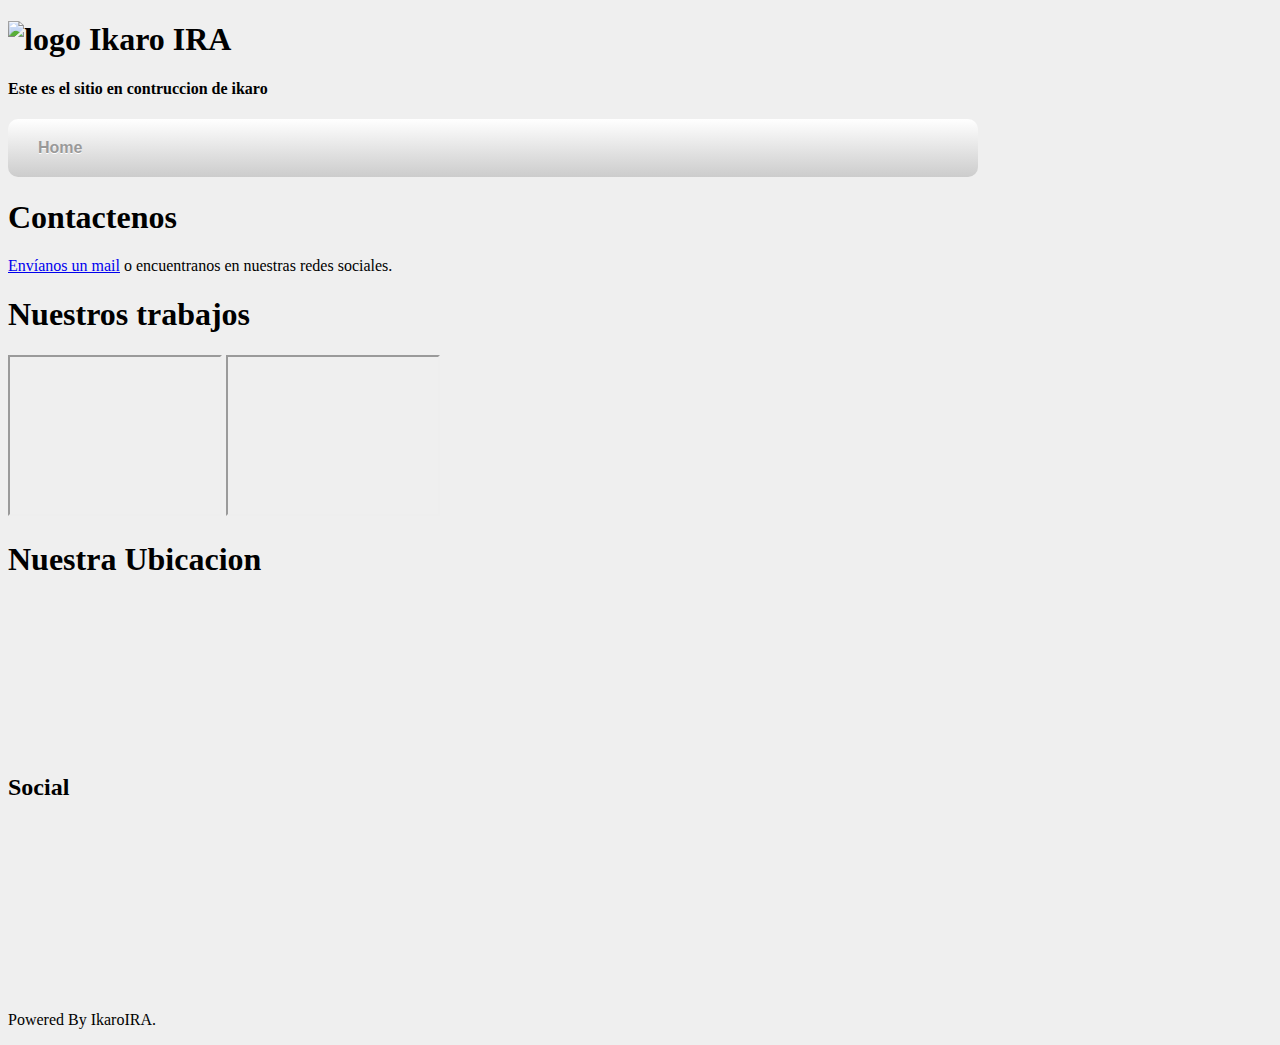
==== index.html @ 79995c70 "css para menu" ====
<!DOCTYPE html>
<html>
<head>
	<meta charset="UTF-8">
	<title>Ikaro IRA</title>
	<meta name="description" content="Sitio Oficial de Ikaro IRA" />
	<meta name="viewport" content="width=device-width, initial-scale=1.0">
	<script>

	</script>
	<script>
		(function(i,s,o,g,r,a,m){i['GoogleAnalyticsObject']=r;i[r]=i[r]||function(){
			(i[r].q=i[r].q||[]).push(arguments)},i[r].l=1*new Date();a=s.createElement(o),
			m=s.getElementsByTagName(o)[0];a.async=1;a.src=g;m.parentNode.insertBefore(a,m)
		})(window,document,'script','https://www.google-analytics.com/analytics.js','ga');

		ga('create', 'UA-97228259-1', 'auto');
		ga('send', 'pageview');

	</script>
	<style >
	</style>
	<link rel="stylesheet" type="text/css" href="css/estilos.css">
</head>
<body class="homepage">
	<header>
	<div id="page-wrapper">
	<div id="header-wrapper">
	<div id="header">
		<hgroup>
			<h1>
				<img src="https://scontent-eze1-1.xx.fbcdn.net/v/t1.0-9/fr/cp0/e15/q65/10167978_1609843032585549_6769415953559209179_n.png.jpg?efg=eyJpIjoidCJ9&oh=6b5f075883780665ccb98b66e1f19a59&oe=59961FA5" alt="logo" height="42" width="42">
				Ikaro IRA
			</h1>
			<h4>Este es el sitio en contruccion de ikaro</h4>
		</hgroup>
  <nav id="nav">
     <ul>
     <li class="current" style="white-space: nowrap;"><a href="#">Home</a></li>
     </ul>
 </nav>
 </div></div></div>
</header>
<section>
	<article>
		<h1>Contactenos</h1>
		<a href="mailto:ikarocoop@gmail.com?subject=Consulta%20desde%20Site&body=Hola%20Ikaro:">Envíanos un mail</a> o encuentranos en nuestras redes sociales.
	</article>
	<article>	
		<h1>Nuestros trabajos</h1>
		<div style="display: inline-block;">
			<iframe id="jornadas" width="210" height="157" src="https://www.youtube.com/embed/Q5hmFLChqLg"></iframe>
		</div>
		<div style="display: inline-block;">
			<iframe id="omega" width="210" height="157" src="https://www.youtube.com/embed/lxyx8LUgoq4"></iframe>
		</div>
	</article>
	<article>
		<h1>Nuestra Ubicacion</h1>
		<iframe
		width="100%"
		height="150"
		frameborder="0" style="border:0"
		src="https://www.google.com/maps/embed/v1/place?key=AIzaSyBhocpVHZUttllblCu04dguLKDzXZhi5UA
		&q=San+Salvador+de+Jujuy,+Jujuy" allowfullscreen></iframe>
	</article>
	<aside>
		<h2>Social</h2>
		<!-- <p>redes </p>
		<ul>
			<li><a href="#">enlaces</a></li>
			<li><a href="#">enlaces</a></li>
		</ul> -->
		<iframe src="https://www.facebook.com/plugins/page.php?href=https%3A%2F%2Fwww.facebook.com%2FikaroIRA&tabs&width=300&height=170&small_header=true&adapt_container_width=true&hide_cover=false&show_facepile=true&appId" width="300" height="170" style="border:none;overflow:hidden" scrolling="no" frameborder="0" allowTransparency="true"></iframe>
	</aside>
</section>
<footer>
		<p>Powered By IkaroIRA.</p>
</footer>
</body>
</html>
---- css/estilos.css ----
body{
    background:#efefef;
}

nav{
    /*Bordes redondeados*/
    -webkit-border-radius:10px;/*Para chrome y Safari*/
    -moz-border-radius:10px;/*Para Firefox*/
    -o-border-radius:10px;/*Para Opera*/
    border-radius:10px;/*El estandar por defecto*/
    background-image: -webkit-gradient(linear, left top, left bottom, from(#FFF), to(#CCC));/*Para chrome y Safari*/
    /*Degradados*/
    background-image: -moz-linear-gradient(top center, #FFF, #CCC);/*Para Firefox*/
    background-image: -o-linear-gradient(top, #FFF, #CCC);/*Para Opera*/
    background-image: linear-gradient(top, #FFF, #CCC);/*El estandar por defecto*/
    overflow:hidden;
    padding:10px;
    width:950px;
}

nav ul{
    list-style:none;
    margin:0 10px 0 10px;
    padding:0;
}

nav ul li{
    /*Bordes redondeados*/
    -webkit-border-radius:5px;/*Chrome y Safari*/
    -moz-border-radius:5px;/*Firefox*/
    -o-border-radius:5px;/*Opera*/
    border-radius:5px;/*Estandar por defecto*/
    float:left;
    font-family:Arial, Helvetica, sans-serif;
    font-size:16px;
    font-weight:bold;
    margin-right:10px;
    text-align:center;
    /*Sombras para texto, los mismos parametros que box-shadow*/
    text-shadow: 0px 1px 0px #FFF;
}

nav ul li:hover{
    /*Degradado de fondo*/
    background-image: -webkit-gradient(linear, left top, left bottom, from(#FFF), to( #E3E3E3));/*Chrome y Safari*/
    background-image: -moz-linear-gradient(top center, #FFF, #E3E3E3);/*Firefox*/
    background-image: -o-linear-gradient(top, #FFF, #E3E3E3);/*Opera*/
    background-image: linear-gradient(top, #FFF, #E3E3E3);/*Estandar por defecto*/
    /*Sombras*/
    -webkit-box-shadow:  1px -1px 0px #999;/*Chrome y Safari*/
    -moz-box-shadow:  1px -1px 0px #999;/*Firefox*/
    -o-box-shadow:  1px -1px 0px #999;/*Opera*/
    box-shadow:  1px -1px 0px #999;/*Estandar por defecto*/
    border:1px solid #E3E3E3;
}

nav ul li a{
    color:#999;
    display:block;
    padding:10px;
    text-decoration:none;
    /*Transiciones*/
    -webkit-transition: 0.4s linear all;
    -moz-transition: 0.4s linear all;
    -o-transition: 0.4s linear all;
    transition: 0.4s linear all;
}

nav ul li a:hover {
    color:#000;
}
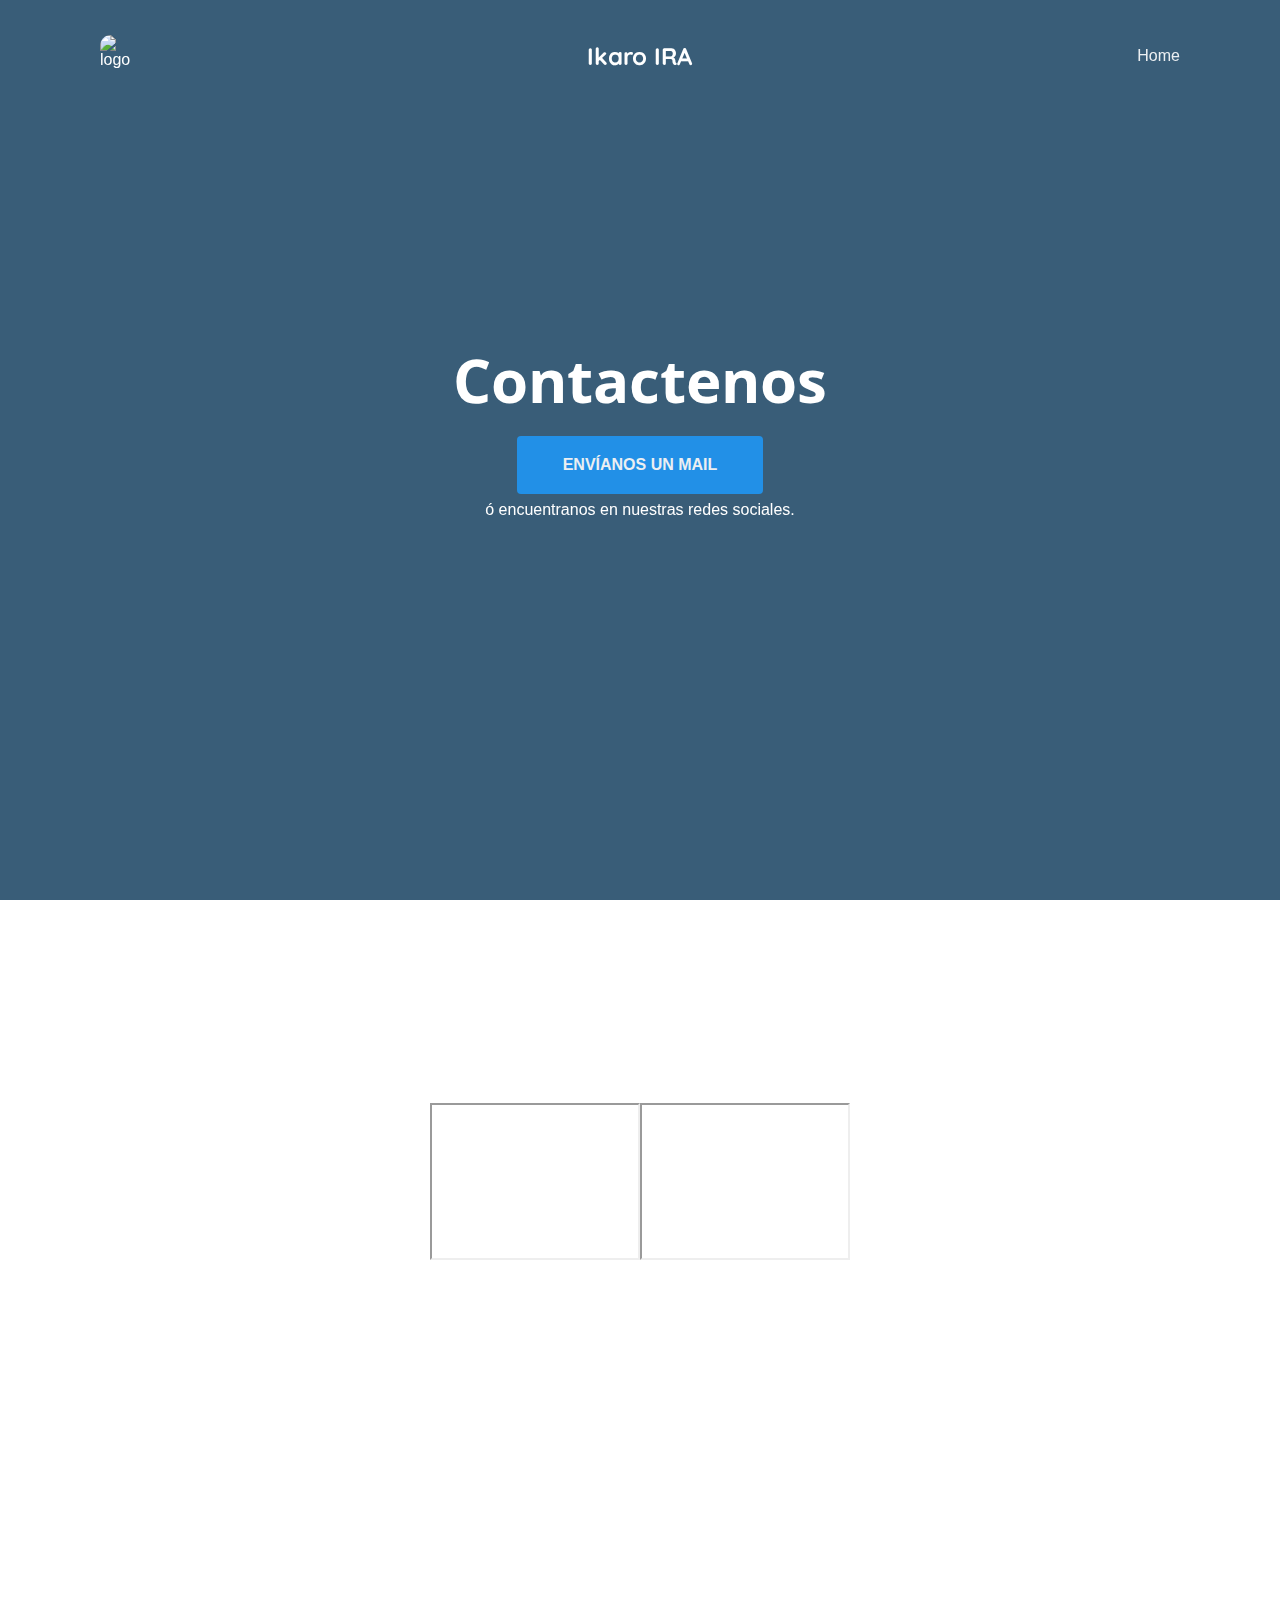
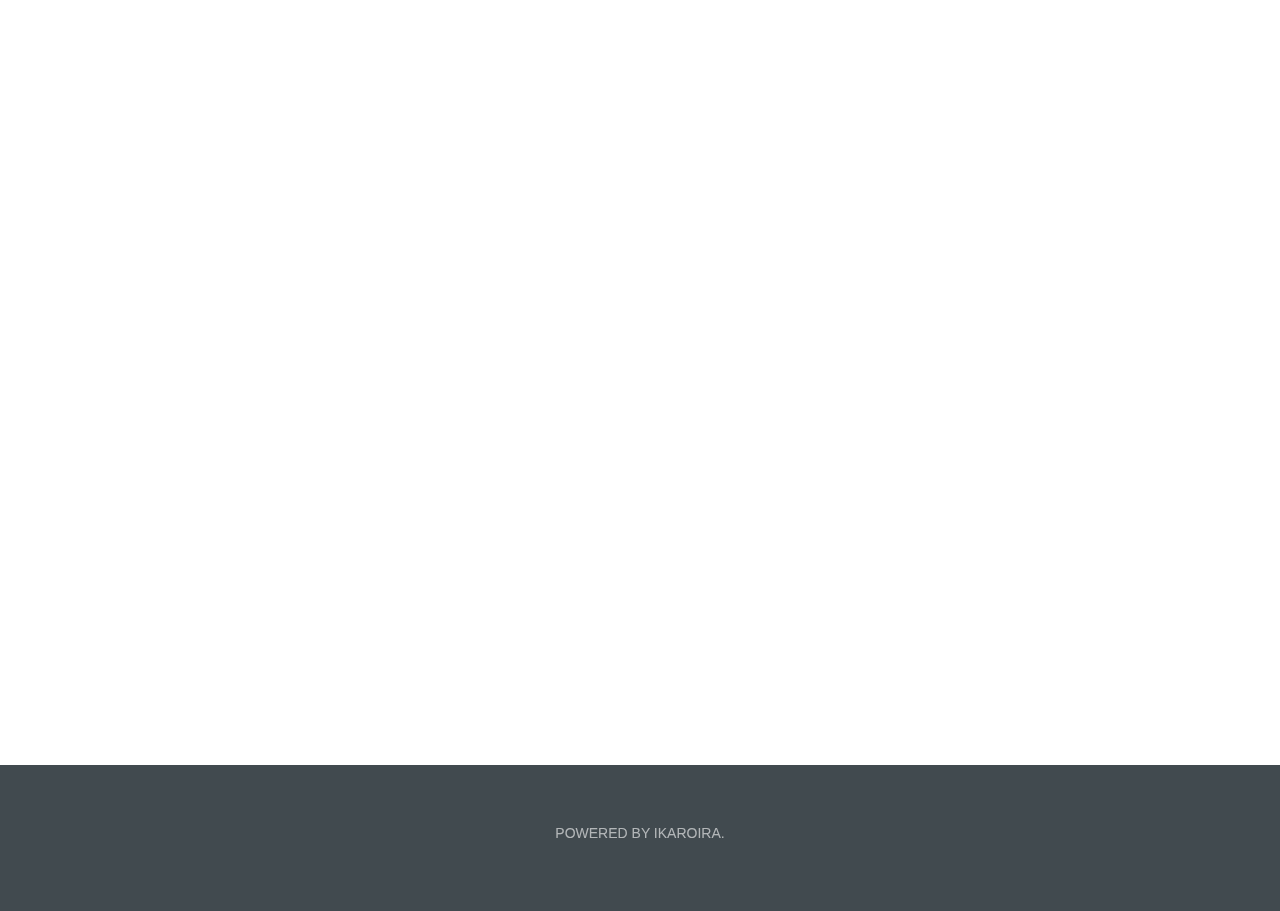
==== commit 768fd0d5: "mejoras en css" ====
--- a/index.html
+++ b/index.html
@@ -2,6 +2,12 @@
 <html>
 <head>
 	<meta charset="UTF-8">
+
+	<meta charset="utf-8">
+	<meta http-equiv="X-UA-Compatible" content="IE=edge">
+	<link href="https://fonts.googleapis.com/css?family=Open+Sans" rel="stylesheet">
+	<link href="https://fonts.googleapis.com/css?family=Quicksand" rel="stylesheet">
+	<link rel="stylesheet" href="http://maxcdn.bootstrapcdn.com/font-awesome/4.6.0/css/font-awesome.min.css">
 	<title>Ikaro IRA</title>
 	<meta name="description" content="Sitio Oficial de Ikaro IRA" />
 	<meta name="viewport" content="width=device-width, initial-scale=1.0">
@@ -24,58 +30,57 @@
 </head>
 <body class="homepage">
 	<header>
-	<div id="page-wrapper">
-	<div id="header-wrapper">
-	<div id="header">
-		<hgroup>
-			<h1>
-				<img src="https://scontent-eze1-1.xx.fbcdn.net/v/t1.0-9/fr/cp0/e15/q65/10167978_1609843032585549_6769415953559209179_n.png.jpg?efg=eyJpIjoidCJ9&oh=6b5f075883780665ccb98b66e1f19a59&oe=59961FA5" alt="logo" height="42" width="42">
-				Ikaro IRA
-			</h1>
-			<h4>Este es el sitio en contruccion de ikaro</h4>
-		</hgroup>
-  <nav id="nav">
-     <ul>
-     <li class="current" style="white-space: nowrap;"><a href="#">Home</a></li>
-     </ul>
- </nav>
- </div></div></div>
-</header>
-<section>
+		<img src="https://scontent-eze1-1.xx.fbcdn.net/v/t1.0-9/fr/cp0/e15/q65/10167978_1609843032585549_6769415953559209179_n.png.jpg?efg=eyJpIjoidCJ9&oh=6b5f075883780665ccb98b66e1f19a59&oe=59961FA5" alt="logo" height="42" width="42" style="-webkit-border-radius: 11px 11px;  /* Safari  */
+  -moz-border-radius: 11px 11px;">
+		<h2 class="title">Ikaro IRA</h2>
+		<!-- <h4>Este es el sitio en contruccion de ikaro</h4> -->
+	<nav id="">
+			<li ><a href="#">Home</a></li>
+		</nav>
+	</header>
 	<article>
+	<section class="hero">
+	<div class="background-image" style="background-image: url(https://scontent-lga3-1.xx.fbcdn.net/v/t1.0-9/fr/cp0/e15/q65/11040624_1609846802585172_7241518613975829306_n.png.jpg?efg=eyJpIjoidCJ9&oh=d55103f4d95185900bd40735f0b8fddc&oe=5977F375);"></div>
 		<h1>Contactenos</h1>
-		<a href="mailto:ikarocoop@gmail.com?subject=Consulta%20desde%20Site&body=Hola%20Ikaro:">Envíanos un mail</a> o encuentranos en nuestras redes sociales.
-	</article>
-	<article>	
-		<h1>Nuestros trabajos</h1>
-		<div style="display: inline-block;">
-			<iframe id="jornadas" width="210" height="157" src="https://www.youtube.com/embed/Q5hmFLChqLg"></iframe>
-		</div>
-		<div style="display: inline-block;">
-			<iframe id="omega" width="210" height="157" src="https://www.youtube.com/embed/lxyx8LUgoq4"></iframe>
-		</div>
+		<!-- <h3></h3> -->
+			<a class="btn" href="mailto:ikarocoop@gmail.com?subject=Consulta%20desde%20Site&body=Hola%20Ikaro:">Envíanos un mail</a> <p> ó encuentranos en nuestras redes sociales.</p>
+		</section>
 	</article>
 	<article>
-		<h1>Nuestra Ubicacion</h1>
-		<iframe
-		width="100%"
-		height="150"
-		frameborder="0" style="border:0"
-		src="https://www.google.com/maps/embed/v1/place?key=AIzaSyBhocpVHZUttllblCu04dguLKDzXZhi5UA
-		&q=San+Salvador+de+Jujuy,+Jujuy" allowfullscreen></iframe>
-	</article>
-	<aside>
-		<h2>Social</h2>
-		<!-- <p>redes </p>
-		<ul>
-			<li><a href="#">enlaces</a></li>
-			<li><a href="#">enlaces</a></li>
-		</ul> -->
-		<iframe src="https://www.facebook.com/plugins/page.php?href=https%3A%2F%2Fwww.facebook.com%2FikaroIRA&tabs&width=300&height=170&small_header=true&adapt_container_width=true&hide_cover=false&show_facepile=true&appId" width="300" height="170" style="border:none;overflow:hidden" scrolling="no" frameborder="0" allowTransparency="true"></iframe>
-	</aside>
-</section>
-<footer>
-		<p>Powered By IkaroIRA.</p>
-</footer>
-</body>
-</html>
+		<section class="">
+			<h1>Nuestros trabajos</h1>
+			<ul class="grid">
+				<li class="">
+					<div style="display: inline-block;">
+						<iframe id="jornadas" width="210" height="157" src="https://www.youtube.com/embed/Q5hmFLChqLg"></iframe>
+					</div>
+				</li>
+				<li class="">
+					<div style="display: inline-block;">
+						<iframe id="omega" width="210" height="157" src="https://www.youtube.com/embed/lxyx8LUgoq4"></iframe>
+					</div>
+				</li>
+			</section>
+		</article>
+		<article>
+			<section>
+				<h1>Nuestra Ubicacion</h1>
+				<iframe
+				width="100%"
+				height="150"
+				frameborder="0" style="border:0"
+				src="https://www.google.com/maps/embed/v1/place?key=AIzaSyBhocpVHZUttllblCu04dguLKDzXZhi5UA
+				&q=San+Salvador+de+Jujuy,+Jujuy" allowfullscreen></iframe>
+
+			</section>
+		</article>
+		<section>
+			<h1>Social</h1>
+			<iframe src="https://www.facebook.com/plugins/page.php?href=https%3A%2F%2Fwww.facebook.com%2FikaroIRA&tabs&width=350&height=170&small_header=true&adapt_container_width=true&hide_cover=false&show_facepile=true&appId" width="350" height="170" style="border:none;overflow:hidden;align-content:center;" scrolling="no" frameborder="0" allowTransparency="true"></iframe>
+
+		</section>
+		<footer>
+			<p>Powered By IkaroIRA.</p>
+		</footer>
+	</body>
+	</html>
--- a/css/estilos.css
+++ b/css/estilos.css
@@ -1,71 +1,462 @@
-body{
-    background:#efefef;
-}
-
-nav{
-    /*Bordes redondeados*/
-    -webkit-border-radius:10px;/*Para chrome y Safari*/
-    -moz-border-radius:10px;/*Para Firefox*/
-    -o-border-radius:10px;/*Para Opera*/
-    border-radius:10px;/*El estandar por defecto*/
-    background-image: -webkit-gradient(linear, left top, left bottom, from(#FFF), to(#CCC));/*Para chrome y Safari*/
-    /*Degradados*/
-    background-image: -moz-linear-gradient(top center, #FFF, #CCC);/*Para Firefox*/
-    background-image: -o-linear-gradient(top, #FFF, #CCC);/*Para Opera*/
-    background-image: linear-gradient(top, #FFF, #CCC);/*El estandar por defecto*/
-    overflow:hidden;
-    padding:10px;
-    width:950px;
-}
-
-nav ul{
-    list-style:none;
-    margin:0 10px 0 10px;
-    padding:0;
-}
-
-nav ul li{
-    /*Bordes redondeados*/
-    -webkit-border-radius:5px;/*Chrome y Safari*/
-    -moz-border-radius:5px;/*Firefox*/
-    -o-border-radius:5px;/*Opera*/
-    border-radius:5px;/*Estandar por defecto*/
-    float:left;
-    font-family:Arial, Helvetica, sans-serif;
-    font-size:16px;
-    font-weight:bold;
-    margin-right:10px;
-    text-align:center;
-    /*Sombras para texto, los mismos parametros que box-shadow*/
-    text-shadow: 0px 1px 0px #FFF;
-}
-
-nav ul li:hover{
-    /*Degradado de fondo*/
-    background-image: -webkit-gradient(linear, left top, left bottom, from(#FFF), to( #E3E3E3));/*Chrome y Safari*/
-    background-image: -moz-linear-gradient(top center, #FFF, #E3E3E3);/*Firefox*/
-    background-image: -o-linear-gradient(top, #FFF, #E3E3E3);/*Opera*/
-    background-image: linear-gradient(top, #FFF, #E3E3E3);/*Estandar por defecto*/
-    /*Sombras*/
-    -webkit-box-shadow:  1px -1px 0px #999;/*Chrome y Safari*/
-    -moz-box-shadow:  1px -1px 0px #999;/*Firefox*/
-    -o-box-shadow:  1px -1px 0px #999;/*Opera*/
-    box-shadow:  1px -1px 0px #999;/*Estandar por defecto*/
-    border:1px solid #E3E3E3;
-}
-
-nav ul li a{
-    color:#999;
-    display:block;
-    padding:10px;
-    text-decoration:none;
-    /*Transiciones*/
-    -webkit-transition: 0.4s linear all;
-    -moz-transition: 0.4s linear all;
-    -o-transition: 0.4s linear all;
-    transition: 0.4s linear all;
-}
-
-nav ul li a:hover {
-    color:#000;
+/*-------------
+    General
+-------------*/
+
+*{
+    margin: 0;
+    padding: 0;
+    box-sizing: border-box;
+}
+
+html{
+    font: normal 16px sans-serif;
+    color: #555;
+}
+
+ul, nav{
+    list-style: none;
+}
+
+a{
+    text-decoration: none;
+    color: inherit;
+    cursor: pointer;
+
+    opacity: 0.9;
+}
+
+a:hover{
+    opacity: 1;
+}
+
+a.btn{
+    color: #fff;
+    border-radius: 4px;
+    text-transform: uppercase;
+    background-color: #2196F3;
+    font-weight: 800;
+    text-align: center;
+}
+
+hr{
+    width: 150px;
+    height: 2px;
+    background-color: #2196F3;
+    border: 0;
+    margin-bottom: 80px;
+}
+
+section{
+    display: flex;
+    flex-direction: column;
+    align-items: center;
+
+    padding: 125px 100px;
+}
+
+@media (max-width: 1000px){
+
+    section{
+        padding: 100px 50px;
+    }
+
+}
+
+@media (max-width: 600px){
+
+    section{
+        padding: 80px 30px;
+    }
+
+}
+
+section h3.title{
+    color: #414a4f;
+    text-transform: capitalize; 
+    font: bold 32px 'Open Sans', sans-serif;
+    margin-bottom: 35px;
+    text-align: center;
+}
+
+section p{
+    max-width: 800px;
+    text-align: center;
+    margin-bottom: 35px;
+    padding: 0 20px;
+    line-height: 2;
+}
+
+ul.grid{
+    width: 100%;
+    display: flex;
+    flex-wrap: wrap;
+    justify-content: center;
+}
+
+
+/*-------------
+    Header
+-------------*/
+
+header{
+    position: absolute;
+    top: 0;
+    left: 0;
+    z-index: 10;
+    width: 100%;
+    display: flex;
+    justify-content: space-between;
+    align-items: center;
+    color: #fff;
+    padding: 35px 100px 0;
+}
+
+header h2{
+    font-family: 'Quicksand', sans-serif;
+}
+h1{
+    font: normal 28px 'Open Sans', sans-serif;
+    margin-bottom: 40px;
+    color: #fff;
+}
+header nav{
+    display: flex;
+}
+
+header nav li{
+    margin: 0 15px;
+}
+
+header nav li:first-child{
+    margin-left: 0; 
+}
+
+header nav li:last-child{
+    margin-right: 0;    
+}
+
+
+
+@media (max-width: 1000px){
+    header{
+        padding: 20px 50px;
+    }
+}
+
+
+@media (max-width: 700px){
+    header{
+        flex-direction: column;     
+    }
+
+    header h2{
+        margin-bottom: 15px;
+    }
+}
+
+
+
+/*----------------
+    Hero Section
+----------------*/
+
+.hero{
+    position: relative;
+    justify-content: center;
+    min-height: 100vh;
+    color: #fff;
+    text-align: center;
+}
+
+.hero .background-image{
+    position: fixed;
+    top: 0;
+    left: 0;
+    width: 100%;
+    height: 100%;
+    background-size: cover;
+    background-color: #2196F3;
+    z-index: -1;
+}
+
+.hero .background-image:after{
+    content: '';
+    position: absolute;
+    top: 0;
+    left: 0;
+    width: 100%;
+    height: 100%;
+    background-color: #414a4f;
+    opacity: 0.75;
+}
+
+.hero h1{
+    font: bold 60px 'Open Sans', sans-serif;
+    margin-bottom: 15px;
+}
+
+.hero h3{
+    font: normal 28px 'Open Sans', sans-serif;
+    margin-bottom: 40px;
+}
+
+.hero a.btn{
+    padding: 20px 46px;
+}
+
+@media (max-width: 800px){
+
+    .hero{
+        min-height: 600px;
+    }
+
+    .hero h1{
+        font-size: 48px;
+    }
+
+    .hero h3{
+        font-size: 24px;
+    }
+
+    .hero a.btn{
+        padding: 15px 40px;
+    }
+
+}
+
+
+
+/*--------------------
+    Our Work Section
+---------------------*/
+
+.оur-work{
+    background-color: #fff;
+}
+
+.our-work .grid li{
+    padding: 20px;
+    height: 350px;
+    border-radius: 3px;
+
+    background-clip: content-box;
+    background-size: cover;
+    background-position: center;
+    background-color: #333;
+}
+
+.our-work .grid li.small{
+    flex-basis: 40%;
+}
+
+.our-work .grid li.large{
+    flex-basis: 60%;
+}
+
+
+@media (max-width: 1000px){
+
+    .our-work .grid li.small,
+    .our-work .grid li.large{
+        flex-basis: 100%;
+    }
+
+}
+
+
+
+/*----------------------
+    Features Section
+----------------------*/
+
+.features{
+    background-color: #f7f7f7;
+}
+
+.features .grid li{
+    padding: 0 30px;
+    flex-basis: 33%;
+    text-align: center;
+}
+
+.features .grid li i{
+    font-size: 50px;
+    color: #2196F3;
+    margin-bottom: 25px;
+}
+
+.features .grid li h4{
+    color: #555;
+    font-size: 20px;
+    margin-bottom: 25px;
+}
+
+.features .grid li p{
+    margin: 0;
+}
+
+@media (max-width: 1000px){
+
+    .features .grid li{
+        flex-basis: 70%;
+        margin-bottom: 65px;
+    }
+
+    .features .grid li:last-child{
+        margin-bottom: 0;
+    }
+
+}
+
+
+@media (max-width: 600px){
+
+    .features .grid li{
+        flex-basis: 100%;
+    }
+
+}
+
+
+
+/*--------------------
+    Reviews Section
+--------------------*/
+
+.reviews{
+    background-color: #fff;
+}
+
+.reviews .quote{
+    text-align: center;
+    width: 80%;
+    font-size: 22px;
+    font-weight: 300;
+    line-height: 1.5;
+    margin-bottom: 20px;
+    padding: 0;
+}
+
+.reviews .author{
+    font-size: 18px;
+    margin-bottom: 50px;
+}
+
+.reviews .author:last-child{
+    margin-bottom: 0;
+}
+
+@media (max-width: 1000px){
+
+    .reviews .quote{
+        font-size: 20px;
+    }
+
+    .reviews .author{
+        font-size: 16px;
+    }
+
+}
+
+
+
+/*---------------------
+    Contact Section
+---------------------*/
+
+.contact{
+    background-color: #f7f7f7;
+}
+
+.contact form{
+    display: flex;
+    align-items: center;
+    justify-content: center;
+    flex-wrap: wrap;
+
+    max-width: 800px;
+    width: 80%;
+}
+
+.contact form input{
+    padding: 15px;
+    flex: 1;
+    margin-right: 30px;
+    font-size: 18px;
+    color: #555;
+}
+
+.contact form .btn{
+    padding: 18px 42px;
+}
+
+
+@media (max-width: 800px){
+
+    .contact form input{
+        flex-basis: 100%;
+        margin: 0 0 20px 0;
+    }
+
+}
+
+
+
+
+/*-------------
+    Footer
+-------------*/
+
+footer{
+    display: flex;
+    flex-direction: column;
+    align-items: center;
+    text-align: center;
+    color: #fff;
+    background-color: #414a4f;
+    padding: 60px 0;
+}
+
+footer ul{
+    display: flex;
+    margin-bottom: 25px;
+    font-size: 32px;
+}
+
+footer ul li{
+    margin: 0 8px;  
+}
+
+footer ul li:first-child{
+    margin-left: 0; 
+}
+
+footer ul li:last-child{
+    margin-right: 0;    
+}
+
+footer p{
+    text-transform: uppercase;
+    font-size: 14px;
+    color: rgba(255,255,255,0.6);
+    margin-bottom: 10px;
+}
+
+footer p a{
+    color: #fff;
+}
+
+@media (max-width: 700px){
+
+    footer{
+        padding: 80px 15px;
+    }
+
+}
+
+
+/* -- Demo ads -- */
+
+@media (max-width: 1200px) {
+    #bsaHolder{ display:none;}
 }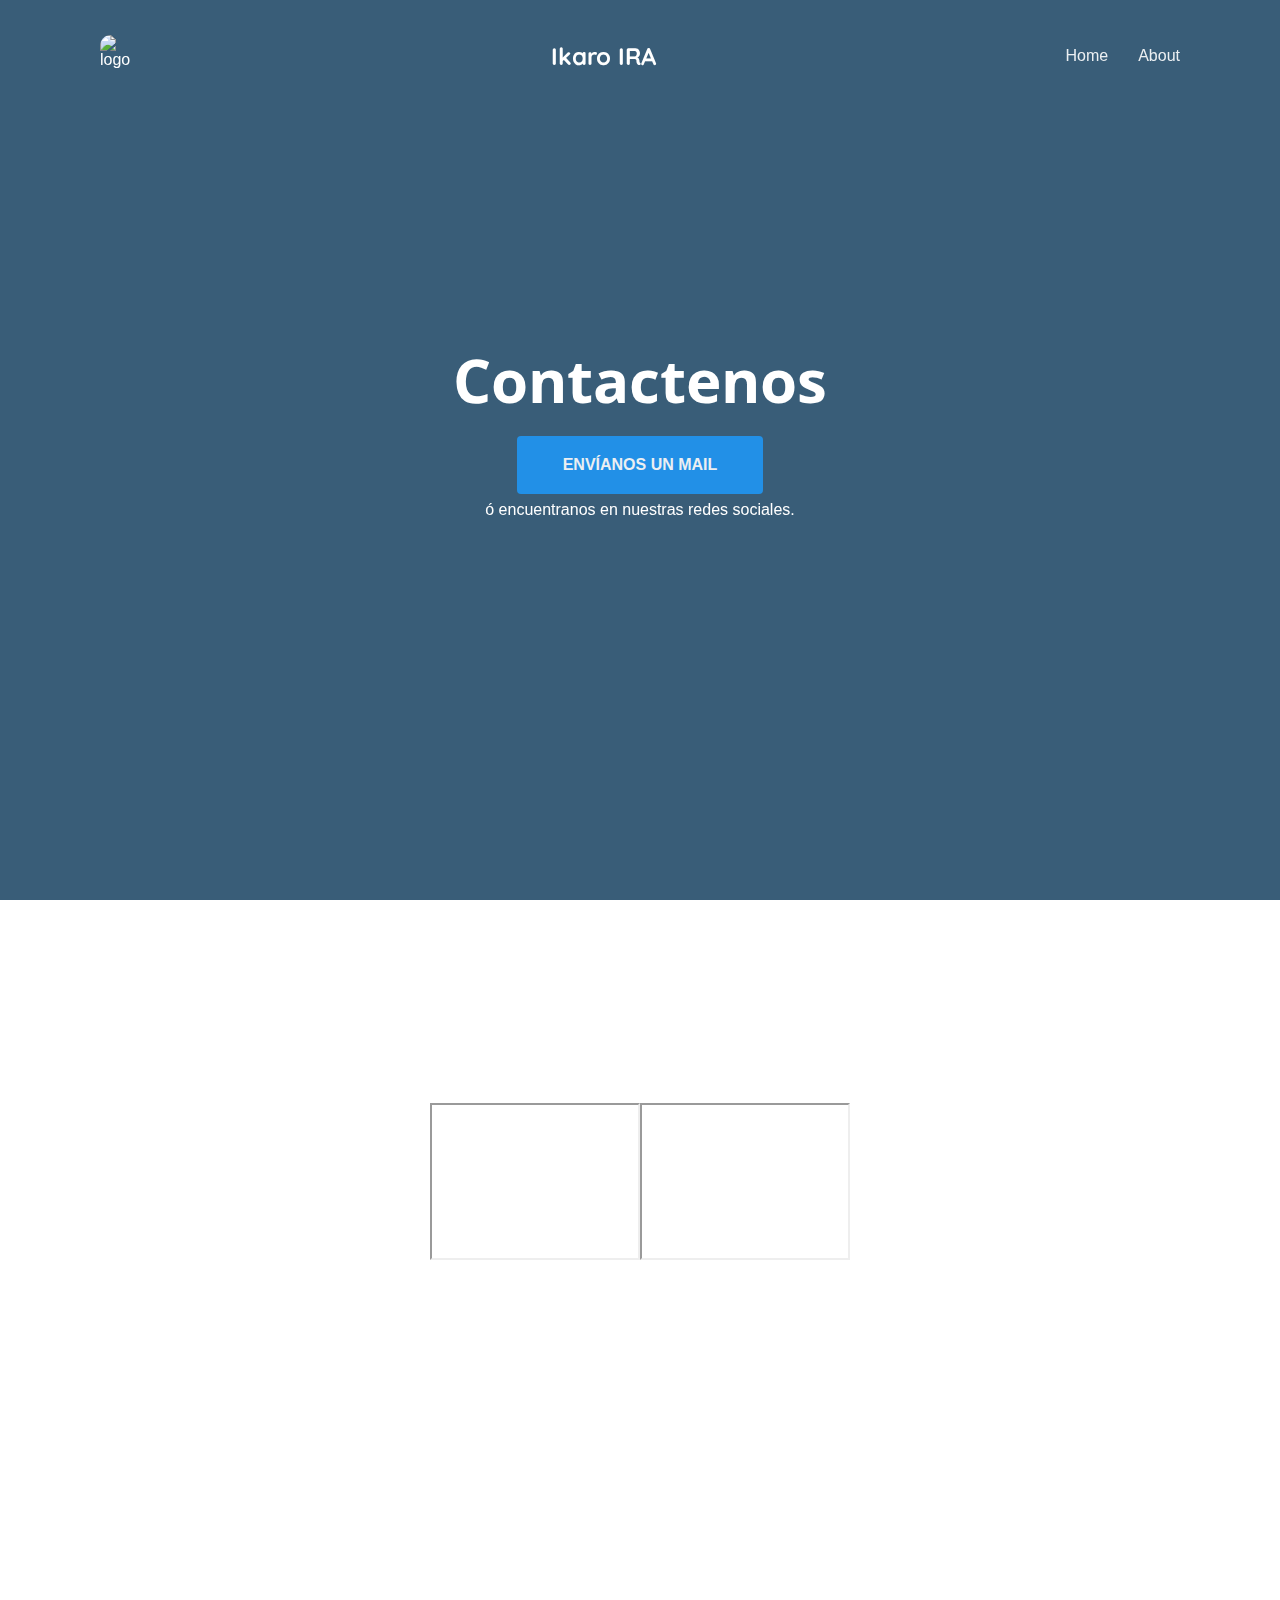
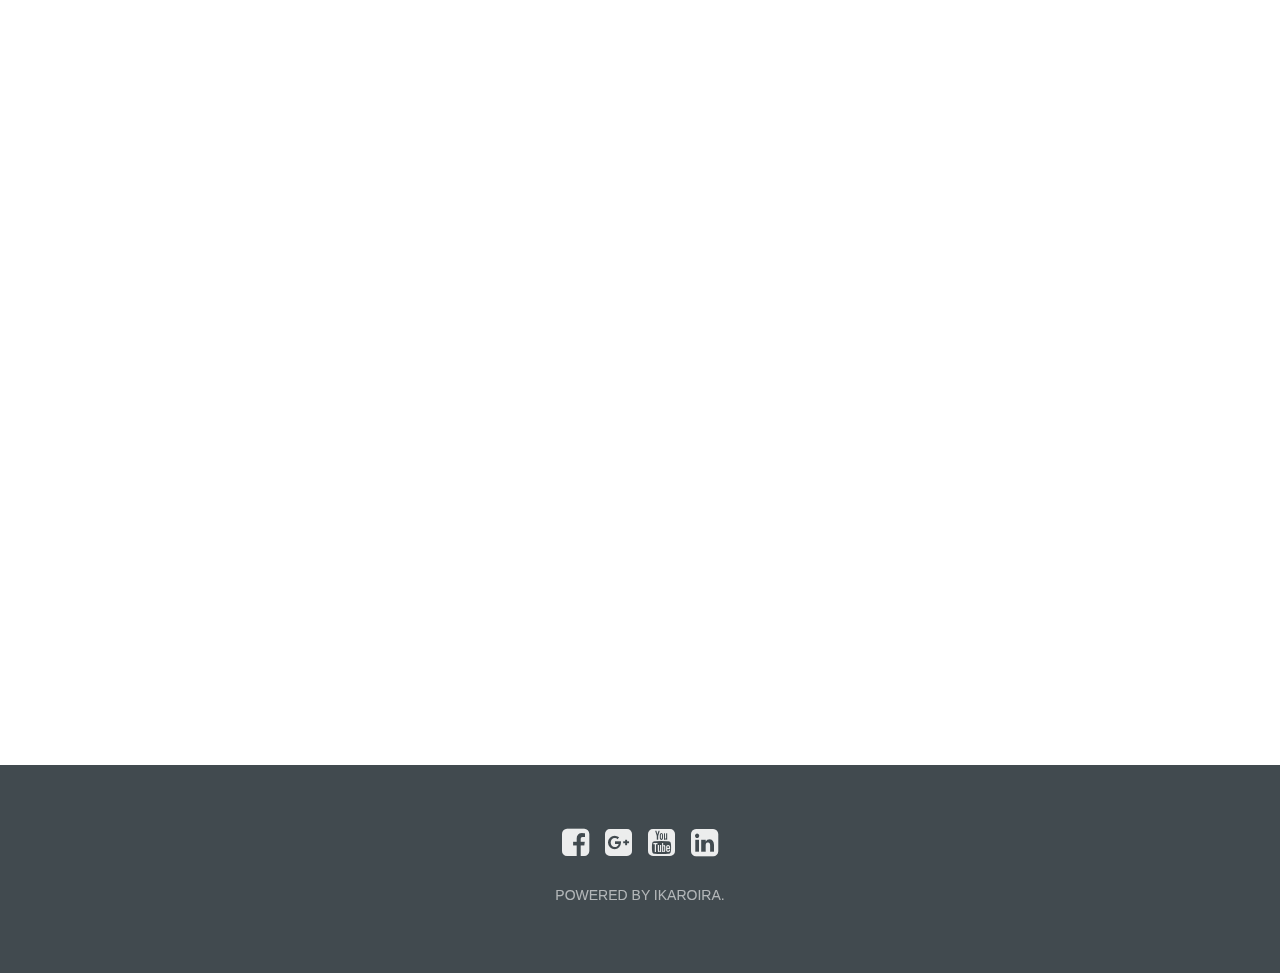
==== commit ddaa38cc: "logos en minatura y redes sociales" ====
--- a/index.html
+++ b/index.html
@@ -10,6 +10,9 @@
 	<link rel="stylesheet" href="http://maxcdn.bootstrapcdn.com/font-awesome/4.6.0/css/font-awesome.min.css">
 	<title>Ikaro IRA</title>
 	<meta name="description" content="Sitio Oficial de Ikaro IRA" />
+	<link rel="icon" 
+      type="image/png" 
+      href="https://scontent-eze1-1.xx.fbcdn.net/v/t1.0-9/fr/cp0/e15/q65/10167978_1609843032585549_6769415953559209179_n.png.jpg?efg=eyJpIjoidCJ9&oh=6b5f075883780665ccb98b66e1f19a59&oe=59961FA5">
 	<meta name="viewport" content="width=device-width, initial-scale=1.0">
 	<script>
 
@@ -24,6 +27,7 @@
 		ga('send', 'pageview');
 
 	</script>
+
 	<style >
 	</style>
 	<link rel="stylesheet" type="text/css" href="css/estilos.css">
@@ -35,12 +39,14 @@
 		<h2 class="title">Ikaro IRA</h2>
 		<!-- <h4>Este es el sitio en contruccion de ikaro</h4> -->
 	<nav id="">
-			<li ><a href="#">Home</a></li>
+			<li class="first-child"><a href="#">Home</a></li>
+			<li class="last-child"><a href="#">About</a></li>
 		</nav>
 	</header>
 	<article>
 	<section class="hero">
-	<div class="background-image" style="background-image: url(https://scontent-lga3-1.xx.fbcdn.net/v/t1.0-9/fr/cp0/e15/q65/11040624_1609846802585172_7241518613975829306_n.png.jpg?efg=eyJpIjoidCJ9&oh=d55103f4d95185900bd40735f0b8fddc&oe=5977F375);"></div>
+	<!-- <div class="background-image" style="background-image: url(https://scontent-lga3-1.xx.fbcdn.net/v/t1.0-9/fr/cp0/e15/q65/11040624_1609846802585172_7241518613975829306_n.png.jpg?efg=eyJpIjoidCJ9&oh=d55103f4d95185900bd40735f0b8fddc&oe=5977F375);"></div> -->
+	<div class="background-image" style="background-image: url(https://scontent.fsst1-1.fna.fbcdn.net/v/t31.0-8/fr/cp0/e15/q65/18056555_1941665766069939_7442685385369457371_o.png.jpg?efg=eyJpIjoidCJ9&oh=ab910195ca4a0fe62b991ae76cd317c9&oe=5996E2E1);"></div>
 		<h1>Contactenos</h1>
 		<!-- <h3></h3> -->
 			<a class="btn" href="mailto:ikarocoop@gmail.com?subject=Consulta%20desde%20Site&body=Hola%20Ikaro:">Envíanos un mail</a> <p> ó encuentranos en nuestras redes sociales.</p>
@@ -60,6 +66,13 @@
 						<iframe id="omega" width="210" height="157" src="https://www.youtube.com/embed/lxyx8LUgoq4"></iframe>
 					</div>
 				</li>
+			</ul>
+
+
+			
+
+
+
 			</section>
 		</article>
 		<article>
@@ -80,6 +93,13 @@
 
 		</section>
 		<footer>
+		<ul>
+			<!-- <li><a href="#"><i class="fa fa-twitter-square"></i></a></li> -->
+			<li><a href="https://www.facebook.com/ikaroIRA"><i class="fa fa-facebook-square"></i></a></li>
+			<li><a href="https://plus.google.com/+IkaroIRA"><i class="fa fa-google-plus-square"></i></a></li>
+			<li><a href="https://www.youtube.com/channel/UCocPp0I839SJLELG8ixF1vg"><i class="fa fa-youtube-square"></i></a></li>
+			<li><a href="https://www.linkedin.com/company-beta/10953766"><i class="fa fa-linkedin-square""></i></a></li>
+		</ul>
 			<p>Powered By IkaroIRA.</p>
 		</footer>
 	</body>
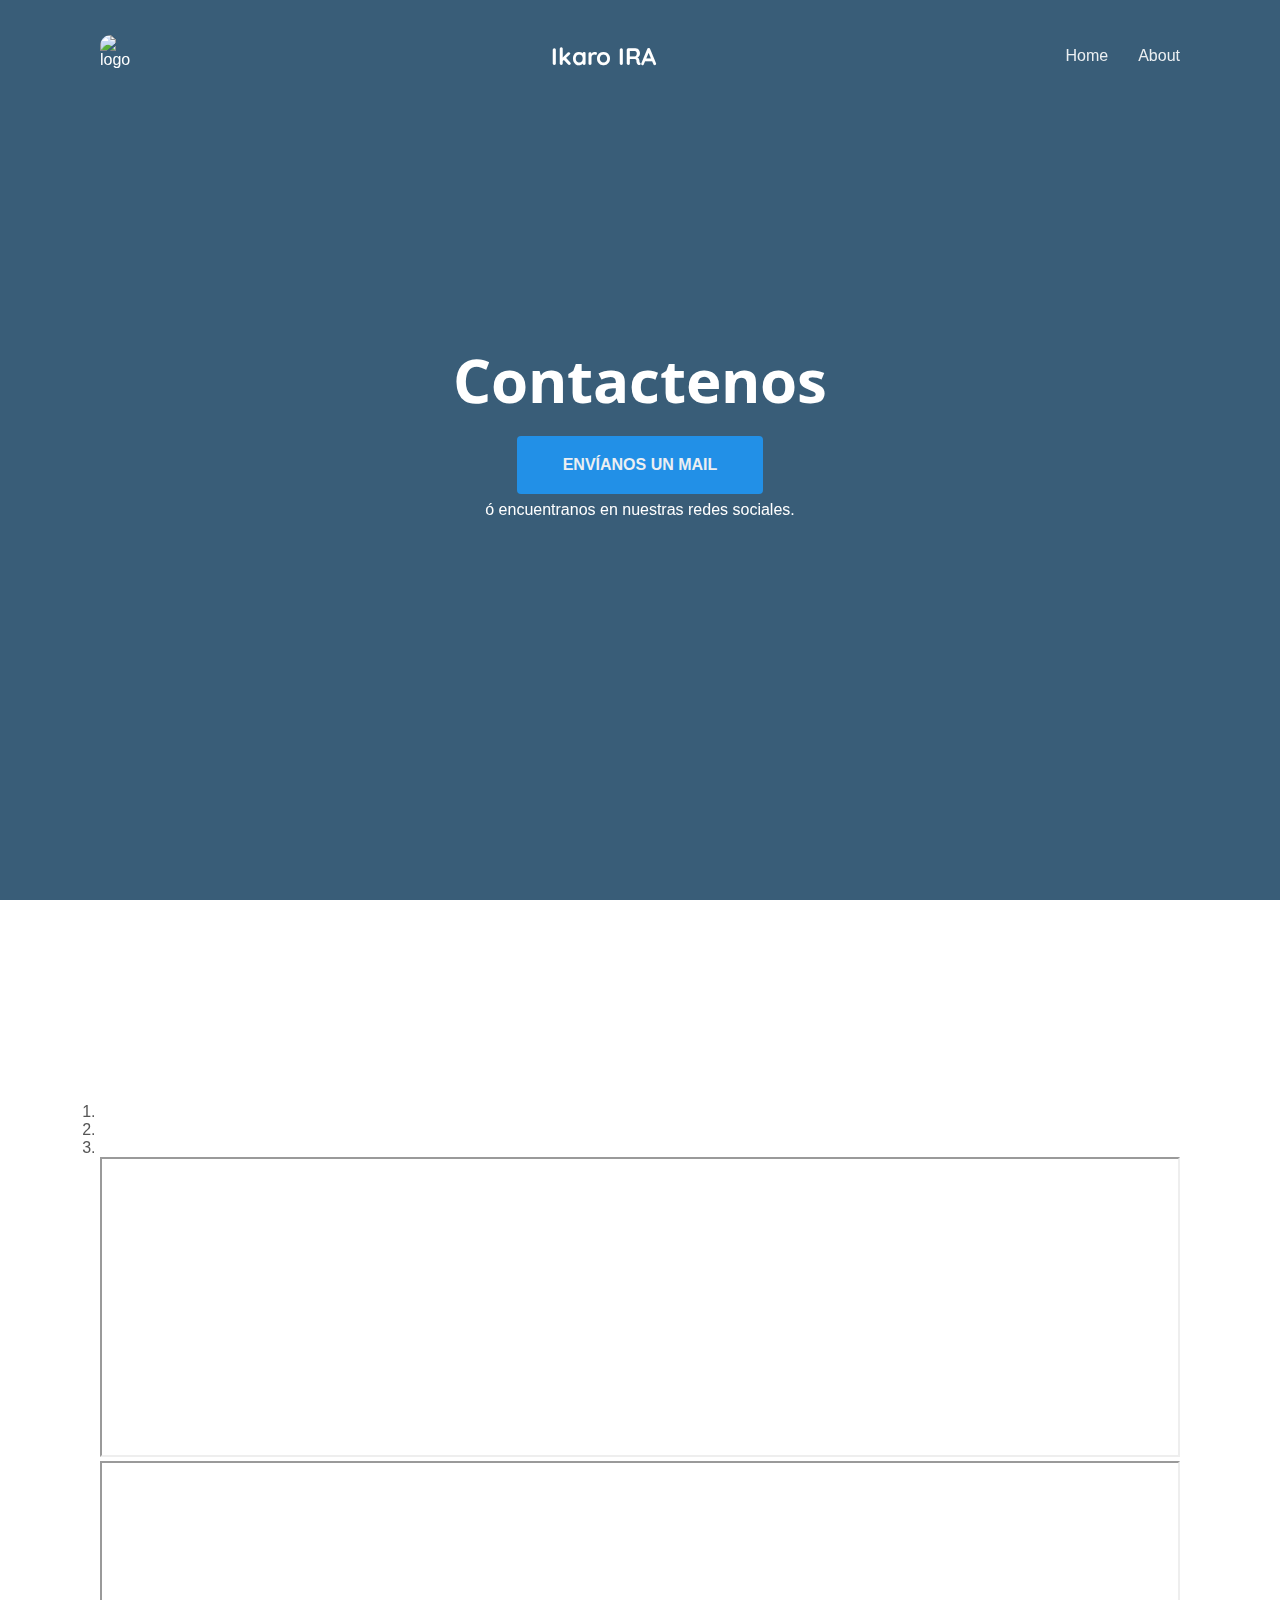
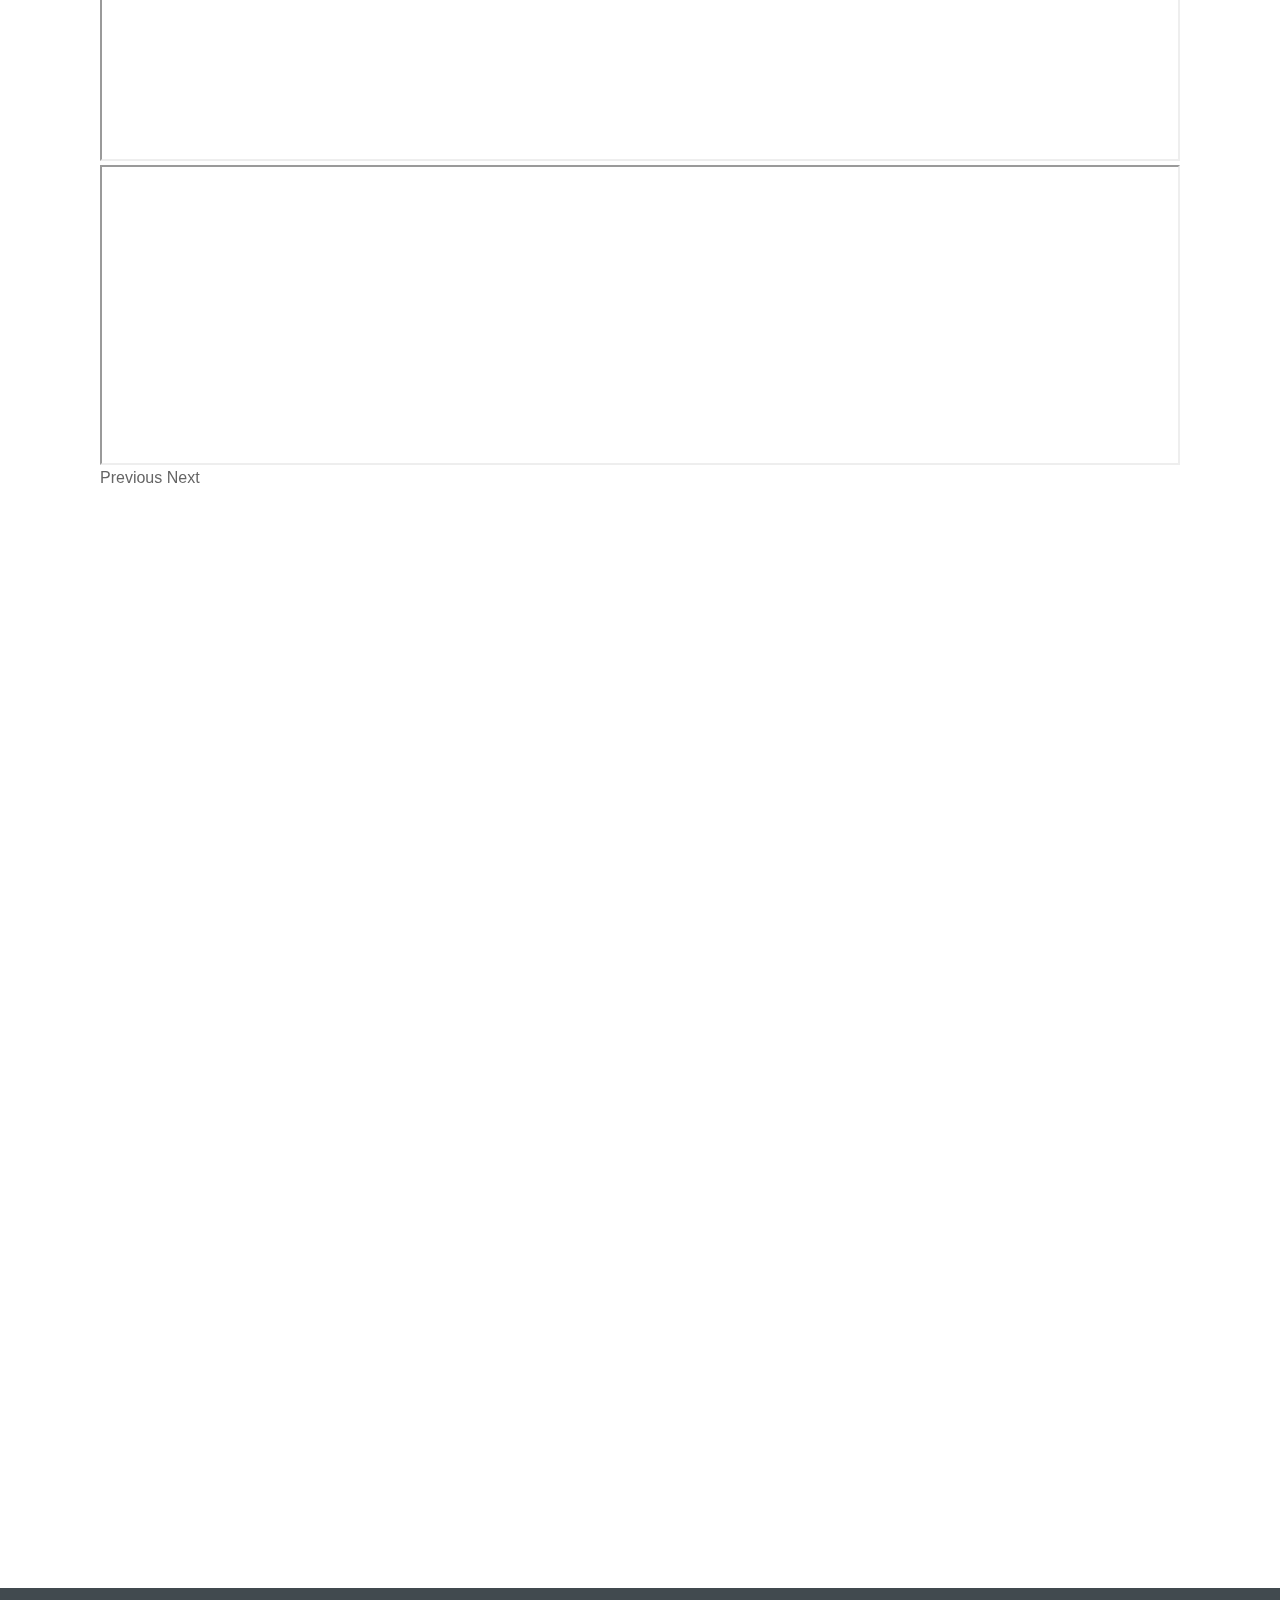
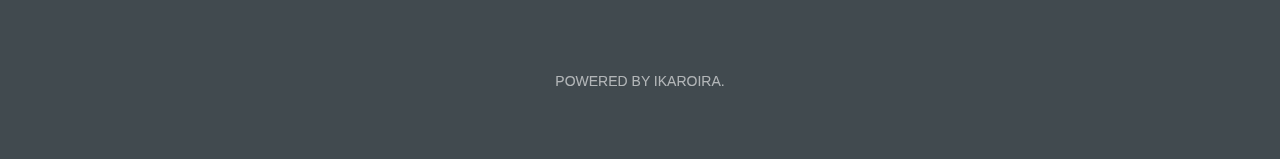
==== commit 077725c1: "actualizo las urls de imagenes y agrego carrousel" ====
--- a/index.html
+++ b/index.html
@@ -7,12 +7,12 @@
 	<meta http-equiv="X-UA-Compatible" content="IE=edge">
 	<link href="https://fonts.googleapis.com/css?family=Open+Sans" rel="stylesheet">
 	<link href="https://fonts.googleapis.com/css?family=Quicksand" rel="stylesheet">
-	<link rel="stylesheet" href="http://maxcdn.bootstrapcdn.com/font-awesome/4.6.0/css/font-awesome.min.css">
+	<script src="https://use.fontawesome.com/c666b7f801.js"></script>
 	<title>Ikaro IRA</title>
 	<meta name="description" content="Sitio Oficial de Ikaro IRA" />
 	<link rel="icon" 
-      type="image/png" 
-      href="https://scontent-eze1-1.xx.fbcdn.net/v/t1.0-9/fr/cp0/e15/q65/10167978_1609843032585549_6769415953559209179_n.png.jpg?efg=eyJpIjoidCJ9&oh=6b5f075883780665ccb98b66e1f19a59&oe=59961FA5">
+      type="image/png"
+      href="https://scontent.faep8-1.fna.fbcdn.net/v/t1.0-9/fr/cp0/e15/q65/10167978_1609843032585549_6769415953559209179_n.png.jpg?efg=eyJpIjoidCJ9&oh=f3b33e50c3bd4998aba30212c74cf745&oe=5AAAFAA5">
 	<meta name="viewport" content="width=device-width, initial-scale=1.0">
 	<script>
 
@@ -28,13 +28,19 @@
 
 	</script>
 
+	<!-- bootstrap -->
+	<link rel="stylesheet" href="https://maxcdn.bootstrapcdn.com/bootstrap/4.0.0-beta.2/css/bootstrap.min.css" integrity="sha384-PsH8R72JQ3SOdhVi3uxftmaW6Vc51MKb0q5P2rRUpPvrszuE4W1povHYgTpBfshb" crossorigin="anonymous">
+	<script src="https://code.jquery.com/jquery-3.2.1.slim.min.js" integrity="sha384-KJ3o2DKtIkvYIK3UENzmM7KCkRr/rE9/Qpg6aAZGJwFDMVNA/GpGFF93hXpG5KkN" crossorigin="anonymous"></script>
+	<script src="https://cdnjs.cloudflare.com/ajax/libs/popper.js/1.12.3/umd/popper.min.js" integrity="sha384-vFJXuSJphROIrBnz7yo7oB41mKfc8JzQZiCq4NCceLEaO4IHwicKwpJf9c9IpFgh" crossorigin="anonymous"></script>
+	<script src="https://maxcdn.bootstrapcdn.com/bootstrap/4.0.0-beta.2/js/bootstrap.min.js" integrity="sha384-alpBpkh1PFOepccYVYDB4do5UnbKysX5WZXm3XxPqe5iKTfUKjNkCk9SaVuEZflJ" crossorigin="anonymous"></script>
+
 	<style >
 	</style>
 	<link rel="stylesheet" type="text/css" href="css/estilos.css">
 </head>
 <body class="homepage">
 	<header>
-		<img src="https://scontent-eze1-1.xx.fbcdn.net/v/t1.0-9/fr/cp0/e15/q65/10167978_1609843032585549_6769415953559209179_n.png.jpg?efg=eyJpIjoidCJ9&oh=6b5f075883780665ccb98b66e1f19a59&oe=59961FA5" alt="logo" height="42" width="42" style="-webkit-border-radius: 11px 11px;  /* Safari  */
+		<img src="https://scontent.faep8-1.fna.fbcdn.net/v/t1.0-9/fr/cp0/e15/q65/10167978_1609843032585549_6769415953559209179_n.png.jpg?efg=eyJpIjoidCJ9&oh=f3b33e50c3bd4998aba30212c74cf745&oe=5AAAFAA5" alt="logo" height="42" width="42" style="-webkit-border-radius: 11px 11px;  /* Safari  */
   -moz-border-radius: 11px 11px;">
 		<h2 class="title">Ikaro IRA</h2>
 		<!-- <h4>Este es el sitio en contruccion de ikaro</h4> -->
@@ -46,7 +52,7 @@
 	<article>
 	<section class="hero">
 	<!-- <div class="background-image" style="background-image: url(https://scontent-lga3-1.xx.fbcdn.net/v/t1.0-9/fr/cp0/e15/q65/11040624_1609846802585172_7241518613975829306_n.png.jpg?efg=eyJpIjoidCJ9&oh=d55103f4d95185900bd40735f0b8fddc&oe=5977F375);"></div> -->
-	<div class="background-image" style="background-image: url(https://scontent.fsst1-1.fna.fbcdn.net/v/t31.0-8/fr/cp0/e15/q65/18056555_1941665766069939_7442685385369457371_o.png.jpg?efg=eyJpIjoidCJ9&oh=ab910195ca4a0fe62b991ae76cd317c9&oe=5996E2E1);"></div>
+	<div class="background-image" style="background-image: url(https://scontent.faep8-1.fna.fbcdn.net/v/t31.0-8/fr/cp0/e15/q65/18056555_1941665766069939_7442685385369457371_o.png.jpg?efg=eyJpIjoidCJ9&oh=6449d676ed8b93c5b38b54fd5dbe2b68&oe=5AABBDE1);"></div>
 		<h1>Contactenos</h1>
 		<!-- <h3></h3> -->
 			<a class="btn" href="mailto:ikarocoop@gmail.com?subject=Consulta%20desde%20Site&body=Hola%20Ikaro:">Envíanos un mail</a> <p> ó encuentranos en nuestras redes sociales.</p>
@@ -55,7 +61,7 @@
 	<article>
 		<section class="">
 			<h1>Nuestros trabajos</h1>
-			<ul class="grid">
+			<!-- <ul class="grid">
 				<li class="">
 					<div style="display: inline-block;">
 						<iframe id="jornadas" width="210" height="157" src="https://www.youtube.com/embed/Q5hmFLChqLg"></iframe>
@@ -66,9 +72,39 @@
 						<iframe id="omega" width="210" height="157" src="https://www.youtube.com/embed/lxyx8LUgoq4"></iframe>
 					</div>
 				</li>
+				<li class="">
+					<div style="display: inline-block;">
+						<iframe id="botita" width="210" height="157" src="https://www.youtube.com/embed/JD_sLS-BOwo"></iframe>
+					</div>
+				</li>
 			</ul>
-
-
+ -->
+<div id="carouselExampleIndicators" class="carousel slide" data-ride="carousel">
+  <ol class="carousel-indicators">
+    <li data-target="#carouselExampleIndicators" data-slide-to="0" class="active"></li>
+    <li data-target="#carouselExampleIndicators" data-slide-to="1"></li>
+    <li data-target="#carouselExampleIndicators" data-slide-to="2"></li>
+  </ol>
+  <div class="carousel-inner">
+    <div class="carousel-item active">
+		<iframe class="d-block w-100" id="joranada" width="100%" height="300" src="https://www.youtube.com/embed/Q5hmFLChqLg"></iframe>
+    </div>
+    <div class="carousel-item">
+		<iframe class="d-block w-100" id="omega" width="100%" height="300" src="https://www.youtube.com/embed/lxyx8LUgoq4"></iframe>
+    </div>
+    <div class="carousel-item">
+		<iframe class="d-block w-100" id="botita" width="100%" height="300" src="https://www.youtube.com/embed/JD_sLS-BOwo"></iframe>
+    </div>
+  </div>
+  <a class="carousel-control-prev" href="#carouselExampleIndicators" role="button" data-slide="prev">
+    <span class="carousel-control-prev-icon" aria-hidden="true"></span>
+    <span class="sr-only">Previous</span>
+  </a>
+  <a class="carousel-control-next" href="#carouselExampleIndicators" role="button" data-slide="next">
+    <span class="carousel-control-next-icon" aria-hidden="true"></span>
+    <span class="sr-only">Next</span>
+  </a>
+</div>
 			
 
 
@@ -98,7 +134,7 @@
 			<li><a href="https://www.facebook.com/ikaroIRA"><i class="fa fa-facebook-square"></i></a></li>
 			<li><a href="https://plus.google.com/+IkaroIRA"><i class="fa fa-google-plus-square"></i></a></li>
 			<li><a href="https://www.youtube.com/channel/UCocPp0I839SJLELG8ixF1vg"><i class="fa fa-youtube-square"></i></a></li>
-			<li><a href="https://www.linkedin.com/company-beta/10953766"><i class="fa fa-linkedin-square""></i></a></li>
+			<li><a href="https://www.linkedin.com/company-beta/10953766"><i class="fa fa-linkedin-square"></i></a></li>
 		</ul>
 			<p>Powered By IkaroIRA.</p>
 		</footer>
--- a/css/estilos.css
+++ b/css/estilos.css
@@ -79,7 +79,7 @@
 }
 
 section p{
-    max-width: 800px;
+    max-width: 100%;
     text-align: center;
     margin-bottom: 35px;
     padding: 0 20px;
@@ -459,4 +459,8 @@
 
 @media (max-width: 1200px) {
     #bsaHolder{ display:none;}
+}
+
+#carouselExampleIndicators{
+    width: 100%;
 }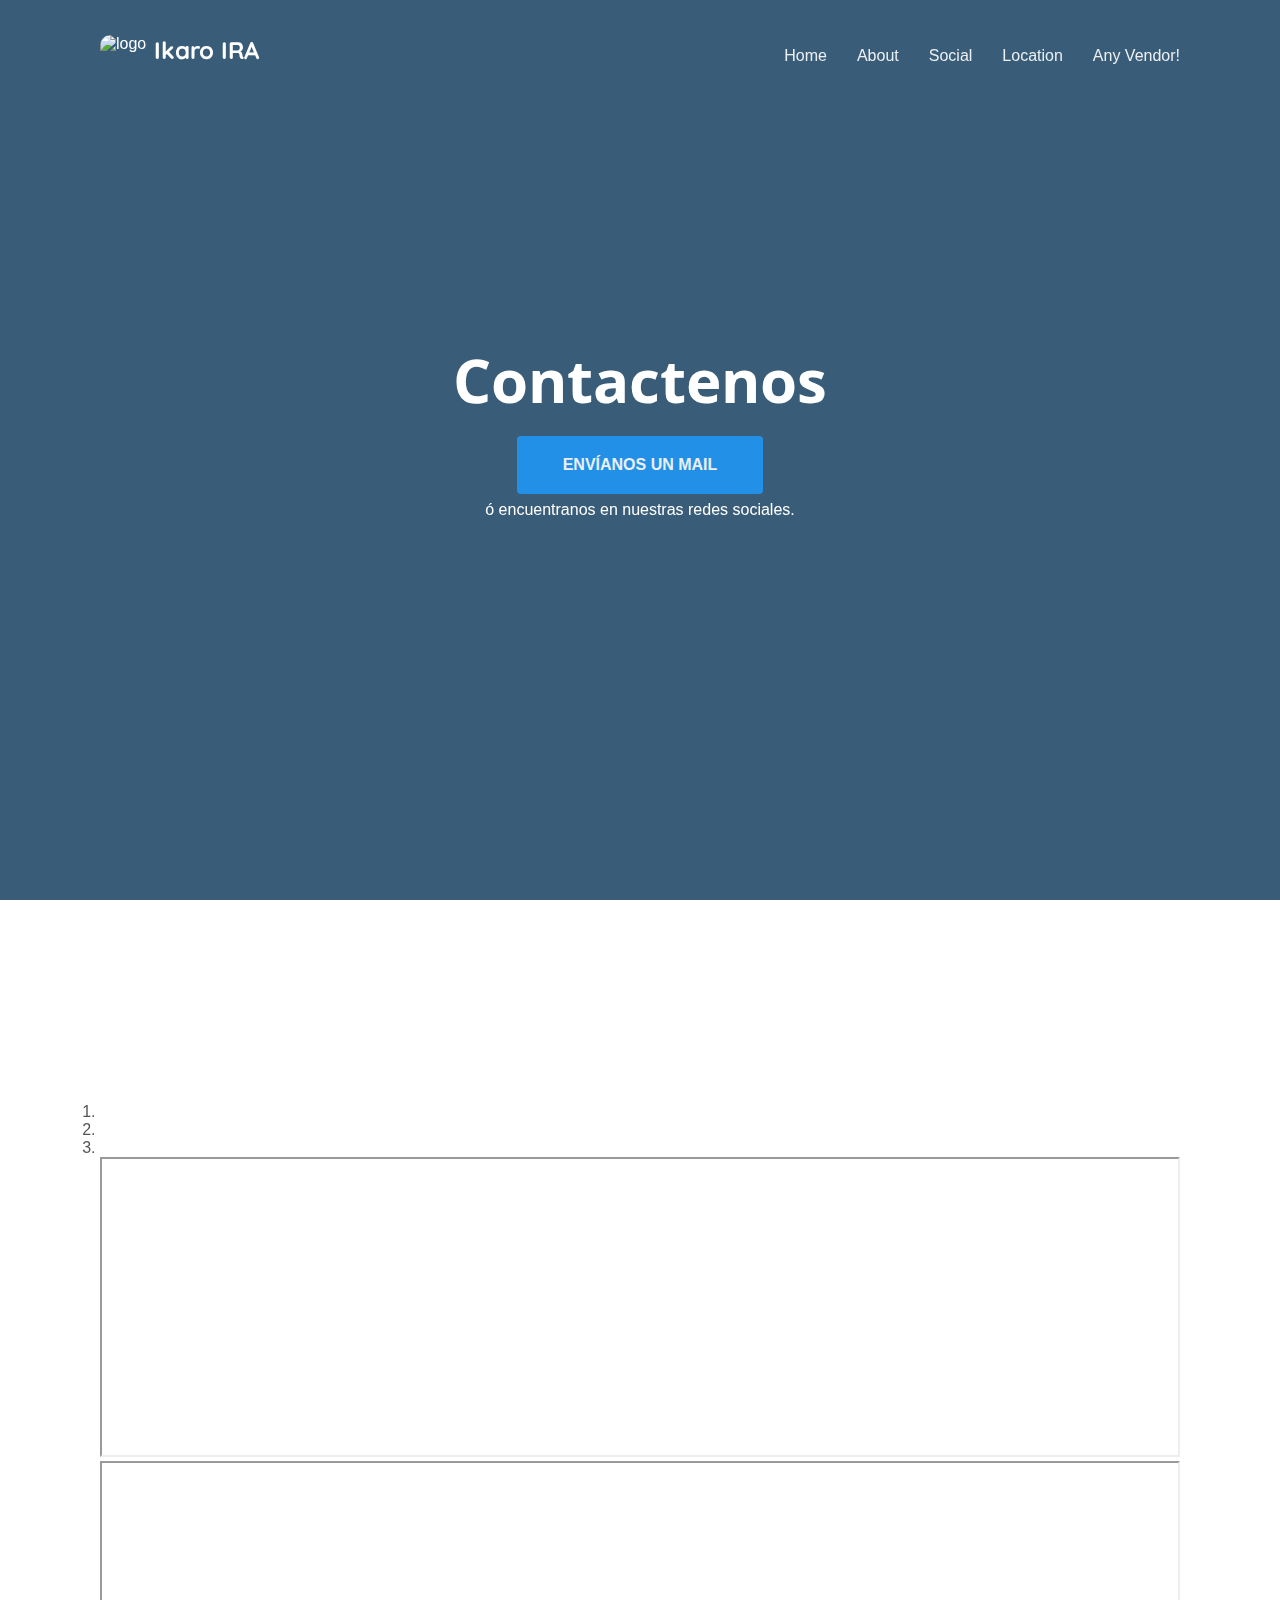
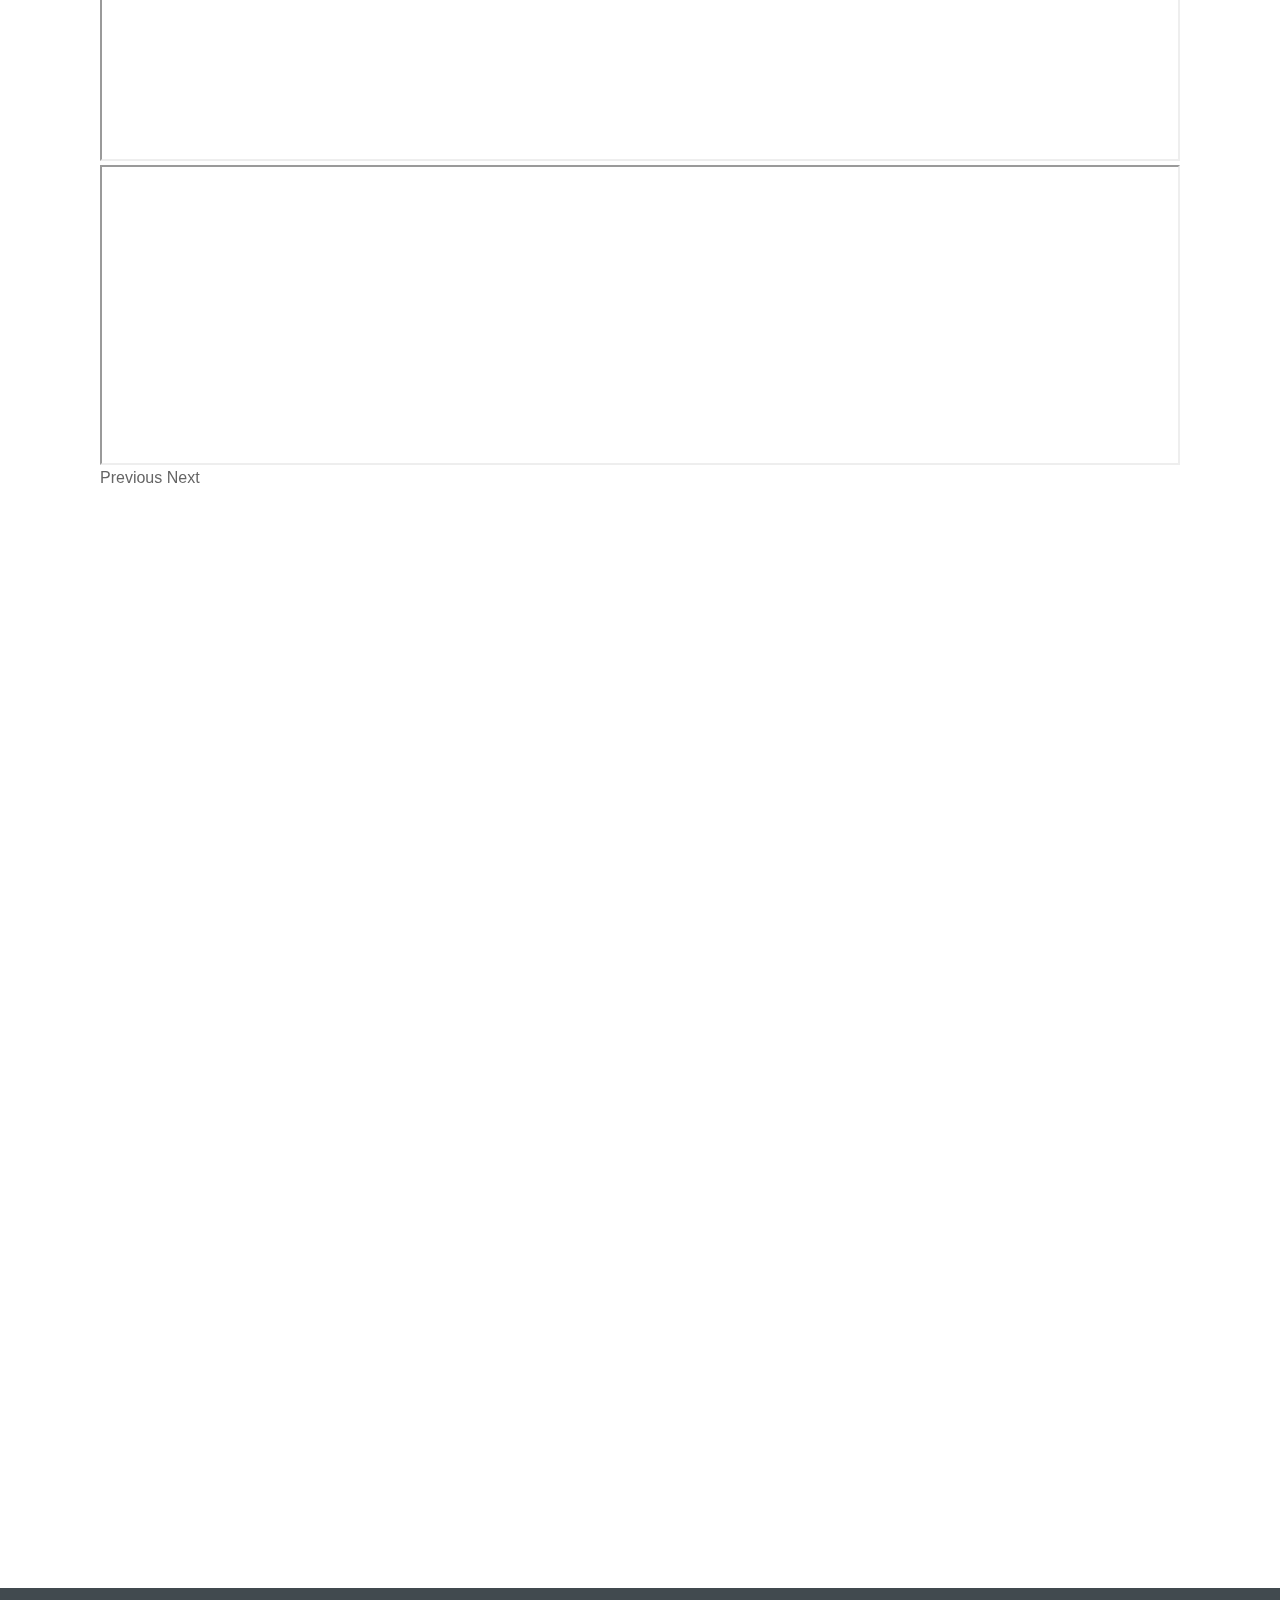
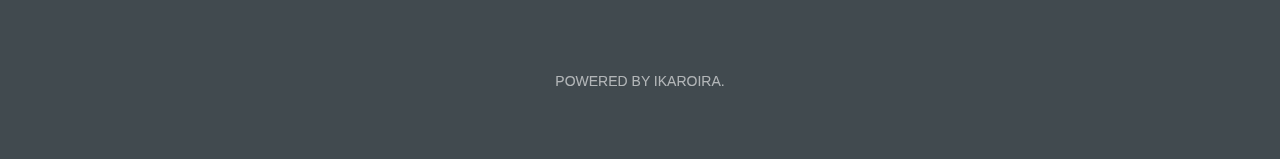
==== commit c78aa8c8: "mejores en el index" ====
--- a/index.html
+++ b/index.html
@@ -3,7 +3,6 @@
 <head>
 	<meta charset="UTF-8">
 
-	<meta charset="utf-8">
 	<meta http-equiv="X-UA-Compatible" content="IE=edge">
 	<link href="https://fonts.googleapis.com/css?family=Open+Sans" rel="stylesheet">
 	<link href="https://fonts.googleapis.com/css?family=Quicksand" rel="stylesheet">
@@ -12,7 +11,7 @@
 	<meta name="description" content="Sitio Oficial de Ikaro IRA" />
 	<link rel="icon" 
       type="image/png"
-      href="https://scontent.faep8-1.fna.fbcdn.net/v/t1.0-9/fr/cp0/e15/q65/10167978_1609843032585549_6769415953559209179_n.png.jpg?efg=eyJpIjoidCJ9&oh=f3b33e50c3bd4998aba30212c74cf745&oe=5AAAFAA5">
+      href="https://image.ibb.co/kXTUC7/10167978_1609843032585549_6769415953559209179_n.png">
 	<meta name="viewport" content="width=device-width, initial-scale=1.0">
 	<script>
 
@@ -40,78 +39,64 @@
 </head>
 <body class="homepage">
 	<header>
-		<img src="https://scontent.faep8-1.fna.fbcdn.net/v/t1.0-9/fr/cp0/e15/q65/10167978_1609843032585549_6769415953559209179_n.png.jpg?efg=eyJpIjoidCJ9&oh=f3b33e50c3bd4998aba30212c74cf745&oe=5AAAFAA5" alt="logo" height="42" width="42" style="-webkit-border-radius: 11px 11px;  /* Safari  */
-  -moz-border-radius: 11px 11px;">
-		<h2 class="title">Ikaro IRA</h2>
-		<!-- <h4>Este es el sitio en contruccion de ikaro</h4> -->
+		<div class="logotitulo">
+			<img class="logo" src="https://image.ibb.co/kXTUC7/10167978_1609843032585549_6769415953559209179_n.png" alt="logo">
+			<span>   </span>
+			<h2 class="title">Ikaro IRA</h2>
+		</div>
 	<nav id="">
 			<li class="first-child"><a href="#">Home</a></li>
-			<li class="last-child"><a href="#">About</a></li>
+			<li class="last-child"><a href="#about">About</a></li>
+			<li class="last-child"><a href="#social">Social</a></li>
+			<li class="last-child"><a href="#gps">Location</a></li>
+			<li class="last-child"><a href="http://anyvendor.ikaroira.com">Any Vendor!</a></li>
 		</nav>
 	</header>
 	<article>
 	<section class="hero">
 	<!-- <div class="background-image" style="background-image: url(https://scontent-lga3-1.xx.fbcdn.net/v/t1.0-9/fr/cp0/e15/q65/11040624_1609846802585172_7241518613975829306_n.png.jpg?efg=eyJpIjoidCJ9&oh=d55103f4d95185900bd40735f0b8fddc&oe=5977F375);"></div> -->
-	<div class="background-image" style="background-image: url(https://scontent.faep8-1.fna.fbcdn.net/v/t31.0-8/fr/cp0/e15/q65/18056555_1941665766069939_7442685385369457371_o.png.jpg?efg=eyJpIjoidCJ9&oh=6449d676ed8b93c5b38b54fd5dbe2b68&oe=5AABBDE1);"></div>
+	<div class="background-image" style="background-image: url(https://image.ibb.co/mUpY5S/PAGINA_WEB_2_FONDO1.png);"></div>
 		<h1>Contactenos</h1>
 		<!-- <h3></h3> -->
 			<a class="btn" href="mailto:ikarocoop@gmail.com?subject=Consulta%20desde%20Site&body=Hola%20Ikaro:">Envíanos un mail</a> <p> ó encuentranos en nuestras redes sociales.</p>
 		</section>
 	</article>
-	<article>
+	<article id="about">
 		<section class="">
 			<h1>Nuestros trabajos</h1>
-			<!-- <ul class="grid">
-				<li class="">
-					<div style="display: inline-block;">
-						<iframe id="jornadas" width="210" height="157" src="https://www.youtube.com/embed/Q5hmFLChqLg"></iframe>
+			<div id="carouselExampleIndicators" class="carousel slide" data-ride="carousel">
+				<ol class="carousel-indicators">
+					<li data-target="#carouselExampleIndicators" data-slide-to="0" class="active"></li>
+					<li data-target="#carouselExampleIndicators" data-slide-to="1"></li>
+					<li data-target="#carouselExampleIndicators" data-slide-to="2"></li>
+				</ol>
+				<div class="carousel-inner">
+					<div class="carousel-item active">
+						<iframe class="d-block w-100" id="joranada" width="100%" height="300" src="https://www.youtube.com/embed/Q5hmFLChqLg"></iframe>
 					</div>
-				</li>
-				<li class="">
-					<div style="display: inline-block;">
-						<iframe id="omega" width="210" height="157" src="https://www.youtube.com/embed/lxyx8LUgoq4"></iframe>
+					<div class="carousel-item">
+						<iframe class="d-block w-100" id="omega" width="100%" height="300" src="https://www.youtube.com/embed/lxyx8LUgoq4"></iframe>
 					</div>
-				</li>
-				<li class="">
-					<div style="display: inline-block;">
-						<iframe id="botita" width="210" height="157" src="https://www.youtube.com/embed/JD_sLS-BOwo"></iframe>
+					<div class="carousel-item">
+						<iframe class="d-block w-100" id="botita" width="100%" height="300" src="https://www.youtube.com/embed/JD_sLS-BOwo"></iframe>
 					</div>
-				</li>
-			</ul>
- -->
-<div id="carouselExampleIndicators" class="carousel slide" data-ride="carousel">
-  <ol class="carousel-indicators">
-    <li data-target="#carouselExampleIndicators" data-slide-to="0" class="active"></li>
-    <li data-target="#carouselExampleIndicators" data-slide-to="1"></li>
-    <li data-target="#carouselExampleIndicators" data-slide-to="2"></li>
-  </ol>
-  <div class="carousel-inner">
-    <div class="carousel-item active">
-		<iframe class="d-block w-100" id="joranada" width="100%" height="300" src="https://www.youtube.com/embed/Q5hmFLChqLg"></iframe>
-    </div>
-    <div class="carousel-item">
-		<iframe class="d-block w-100" id="omega" width="100%" height="300" src="https://www.youtube.com/embed/lxyx8LUgoq4"></iframe>
-    </div>
-    <div class="carousel-item">
-		<iframe class="d-block w-100" id="botita" width="100%" height="300" src="https://www.youtube.com/embed/JD_sLS-BOwo"></iframe>
-    </div>
-  </div>
-  <a class="carousel-control-prev" href="#carouselExampleIndicators" role="button" data-slide="prev">
-    <span class="carousel-control-prev-icon" aria-hidden="true"></span>
-    <span class="sr-only">Previous</span>
-  </a>
-  <a class="carousel-control-next" href="#carouselExampleIndicators" role="button" data-slide="next">
-    <span class="carousel-control-next-icon" aria-hidden="true"></span>
-    <span class="sr-only">Next</span>
-  </a>
-</div>
+				</div>
+				<a class="carousel-control-prev" href="#carouselExampleIndicators" role="button" data-slide="prev">
+					<span class="carousel-control-prev-icon" aria-hidden="true"></span>
+					<span class="sr-only">Previous</span>
+				</a>
+				<a class="carousel-control-next" href="#carouselExampleIndicators" role="button" data-slide="next">
+					<span class="carousel-control-next-icon" aria-hidden="true"></span>
+					<span class="sr-only">Next</span>
+				</a>
+			</div>
 			
 
 
 
-			</section>
-		</article>
-		<article>
+		</section>
+	</article>
+		<article id="gps">
 			<section>
 				<h1>Nuestra Ubicacion</h1>
 				<iframe
@@ -123,7 +108,7 @@
 
 			</section>
 		</article>
-		<section>
+		<section id="social">
 			<h1>Social</h1>
 			<iframe src="https://www.facebook.com/plugins/page.php?href=https%3A%2F%2Fwww.facebook.com%2FikaroIRA&tabs&width=350&height=170&small_header=true&adapt_container_width=true&hide_cover=false&show_facepile=true&appId" width="350" height="170" style="border:none;overflow:hidden;align-content:center;" scrolling="no" frameborder="0" allowTransparency="true"></iframe>
 
--- a/css/estilos.css
+++ b/css/estilos.css
@@ -463,4 +463,16 @@
 
 #carouselExampleIndicators{
     width: 100%;
+}
+.logotitulo{
+    display:flex;
+}
+.logotitulo .title{
+    padding-left: 8px;
+}
+.logo{
+    height:42px;
+    width=42px;
+    -webkit-border-radius: 11px 11px;  /* Safari  */
+    -moz-border-radius: 11px 11px;
 }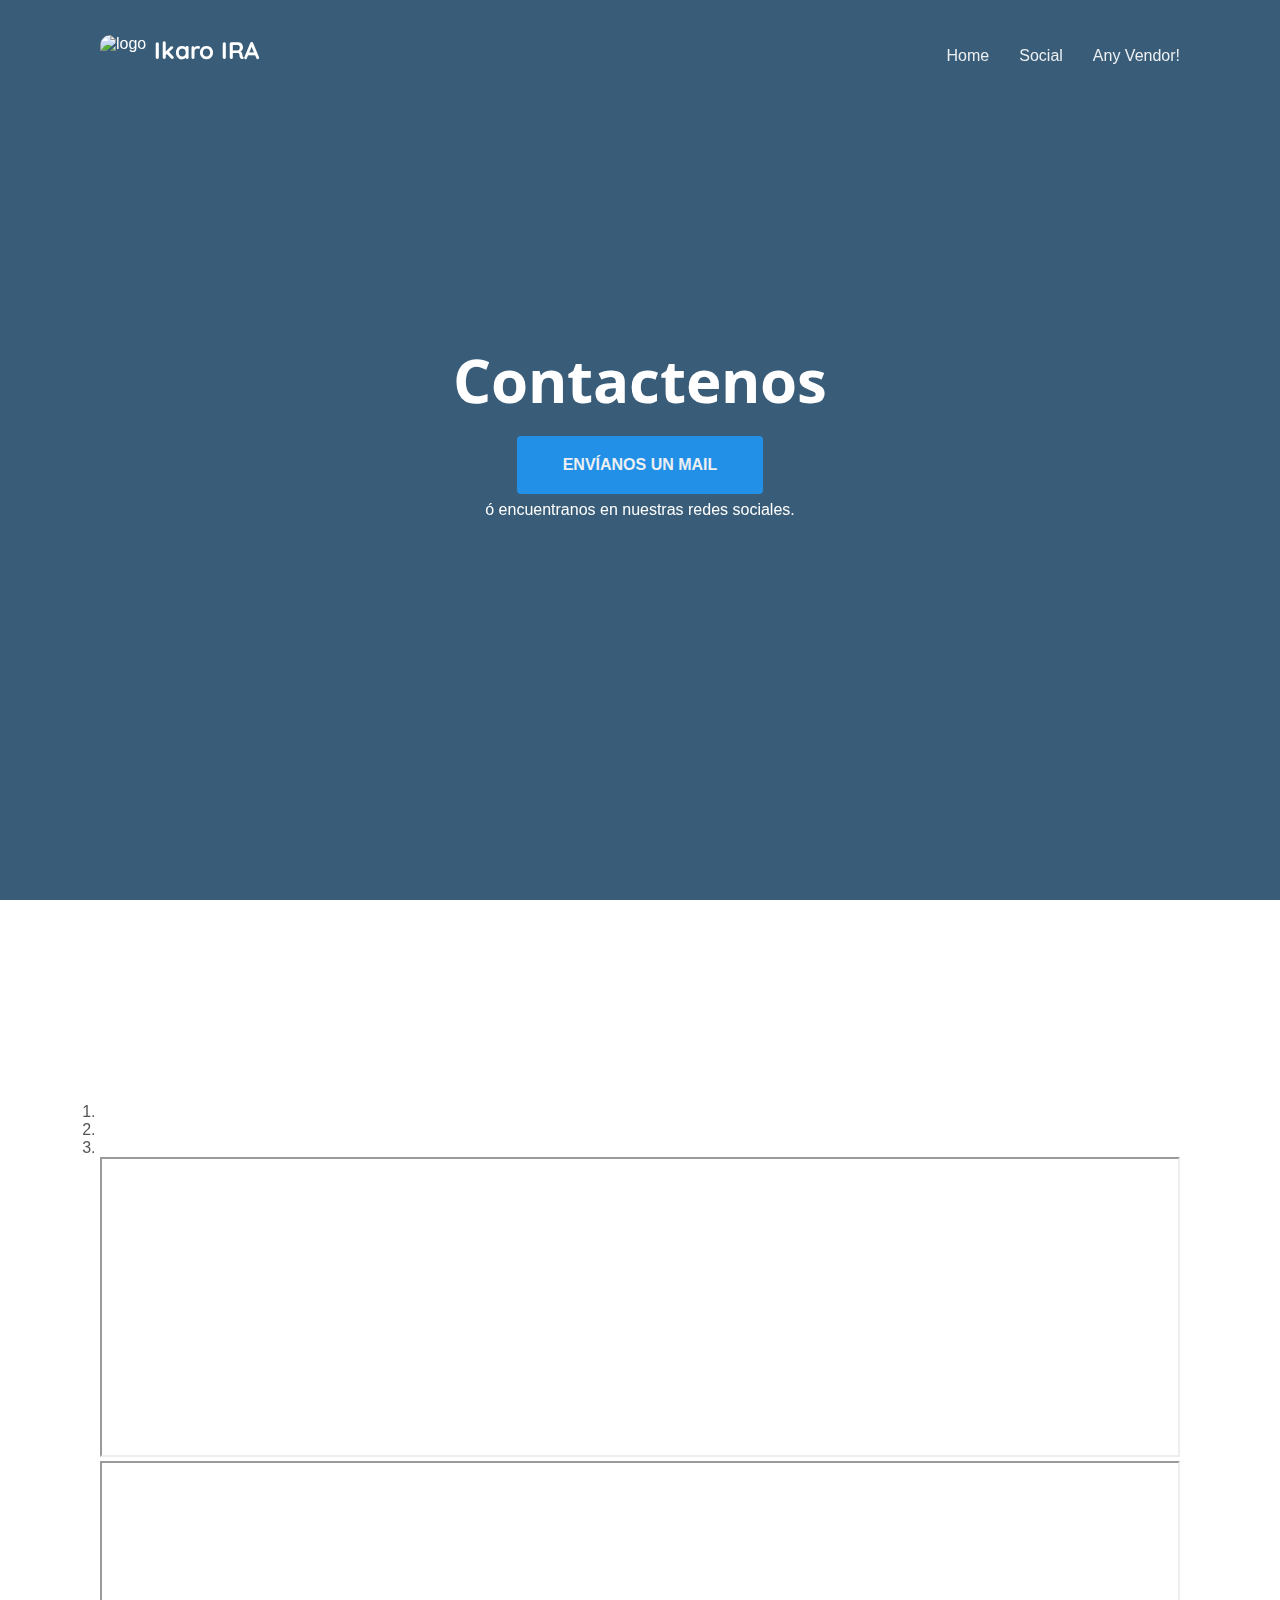
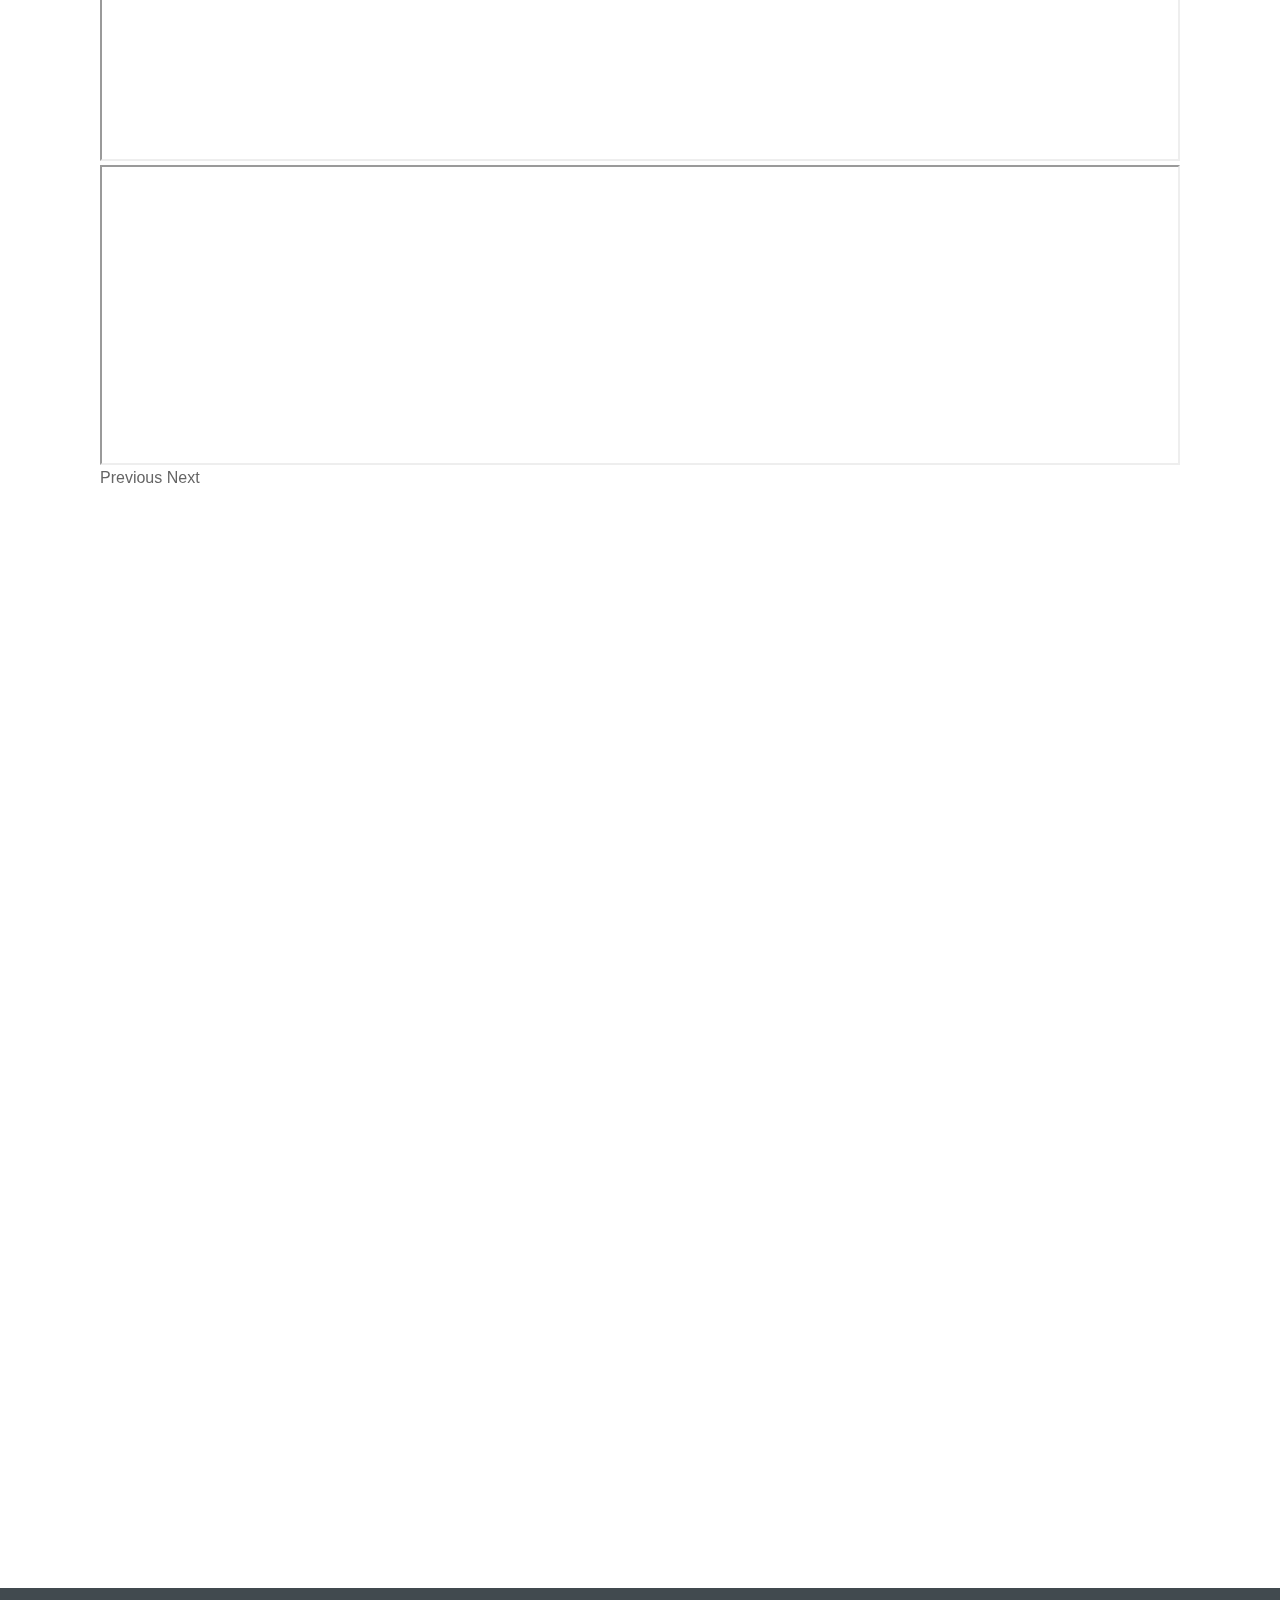
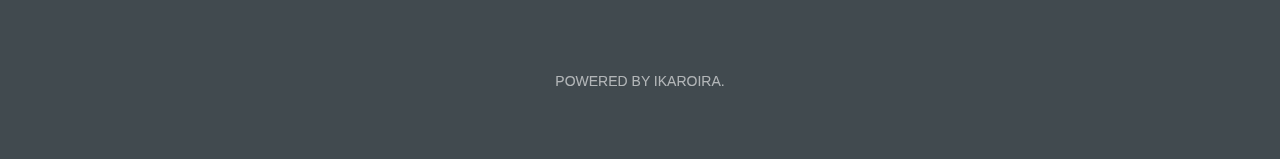
==== commit 6fe71d8b: "politicas de privacidad" ====
--- a/index.html
+++ b/index.html
@@ -46,9 +46,9 @@
 		</div>
 	<nav id="">
 			<li class="first-child"><a href="#">Home</a></li>
-			<li class="last-child"><a href="#about">About</a></li>
+			<!-- <li class="last-child"><a href="#about">About</a></li> -->
 			<li class="last-child"><a href="#social">Social</a></li>
-			<li class="last-child"><a href="#gps">Location</a></li>
+			<!-- <li class="last-child"><a href="#gps">Location</a></li> -->
 			<li class="last-child"><a href="http://anyvendor.ikaroira.com">Any Vendor!</a></li>
 		</nav>
 	</header>
--- a/css/estilos.css
+++ b/css/estilos.css
@@ -117,6 +117,12 @@
 h1{
     font: normal 28px 'Open Sans', sans-serif;
     margin-bottom: 40px;
+    color: #fff;
+}
+section table p{
+    font: normal 18px 'Open Sans', sans-serif;
+    margin-bottom: 20px;
+    text-align: justify;
     color: #fff;
 }
 header nav{
